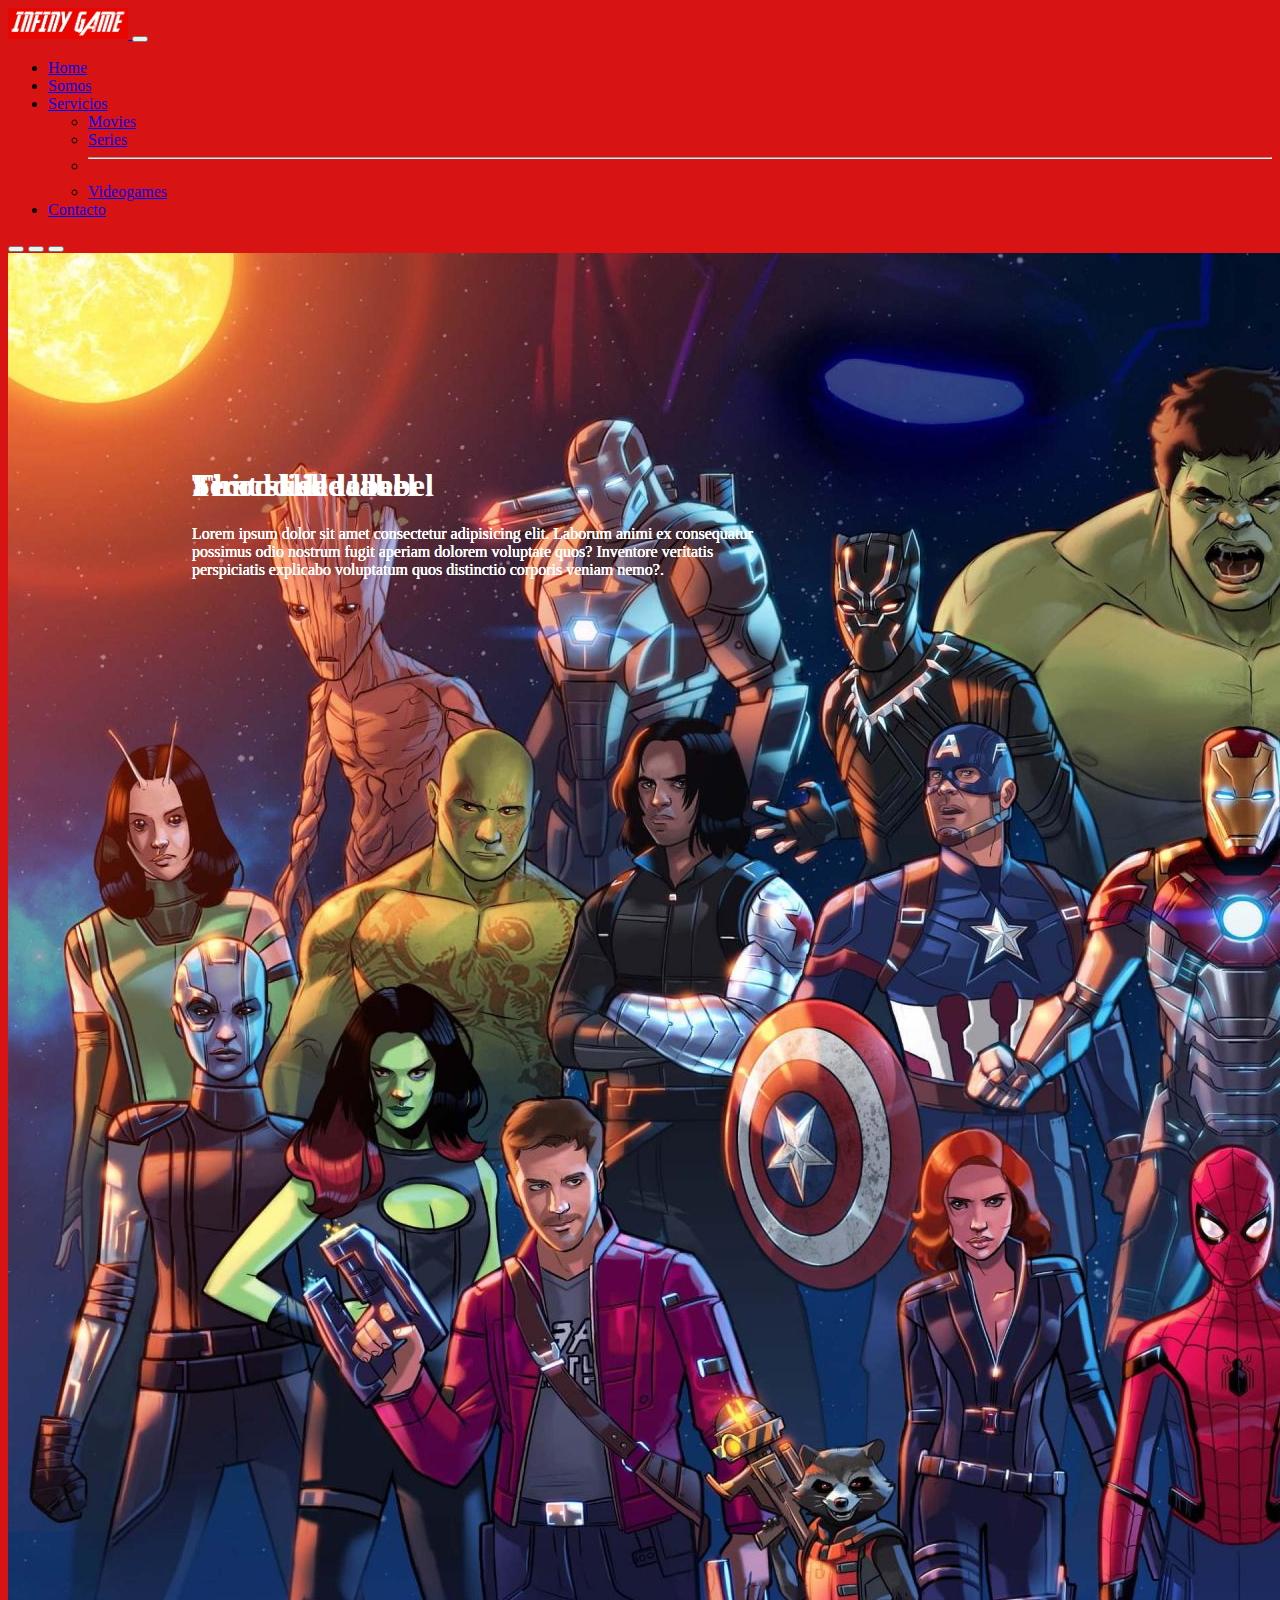
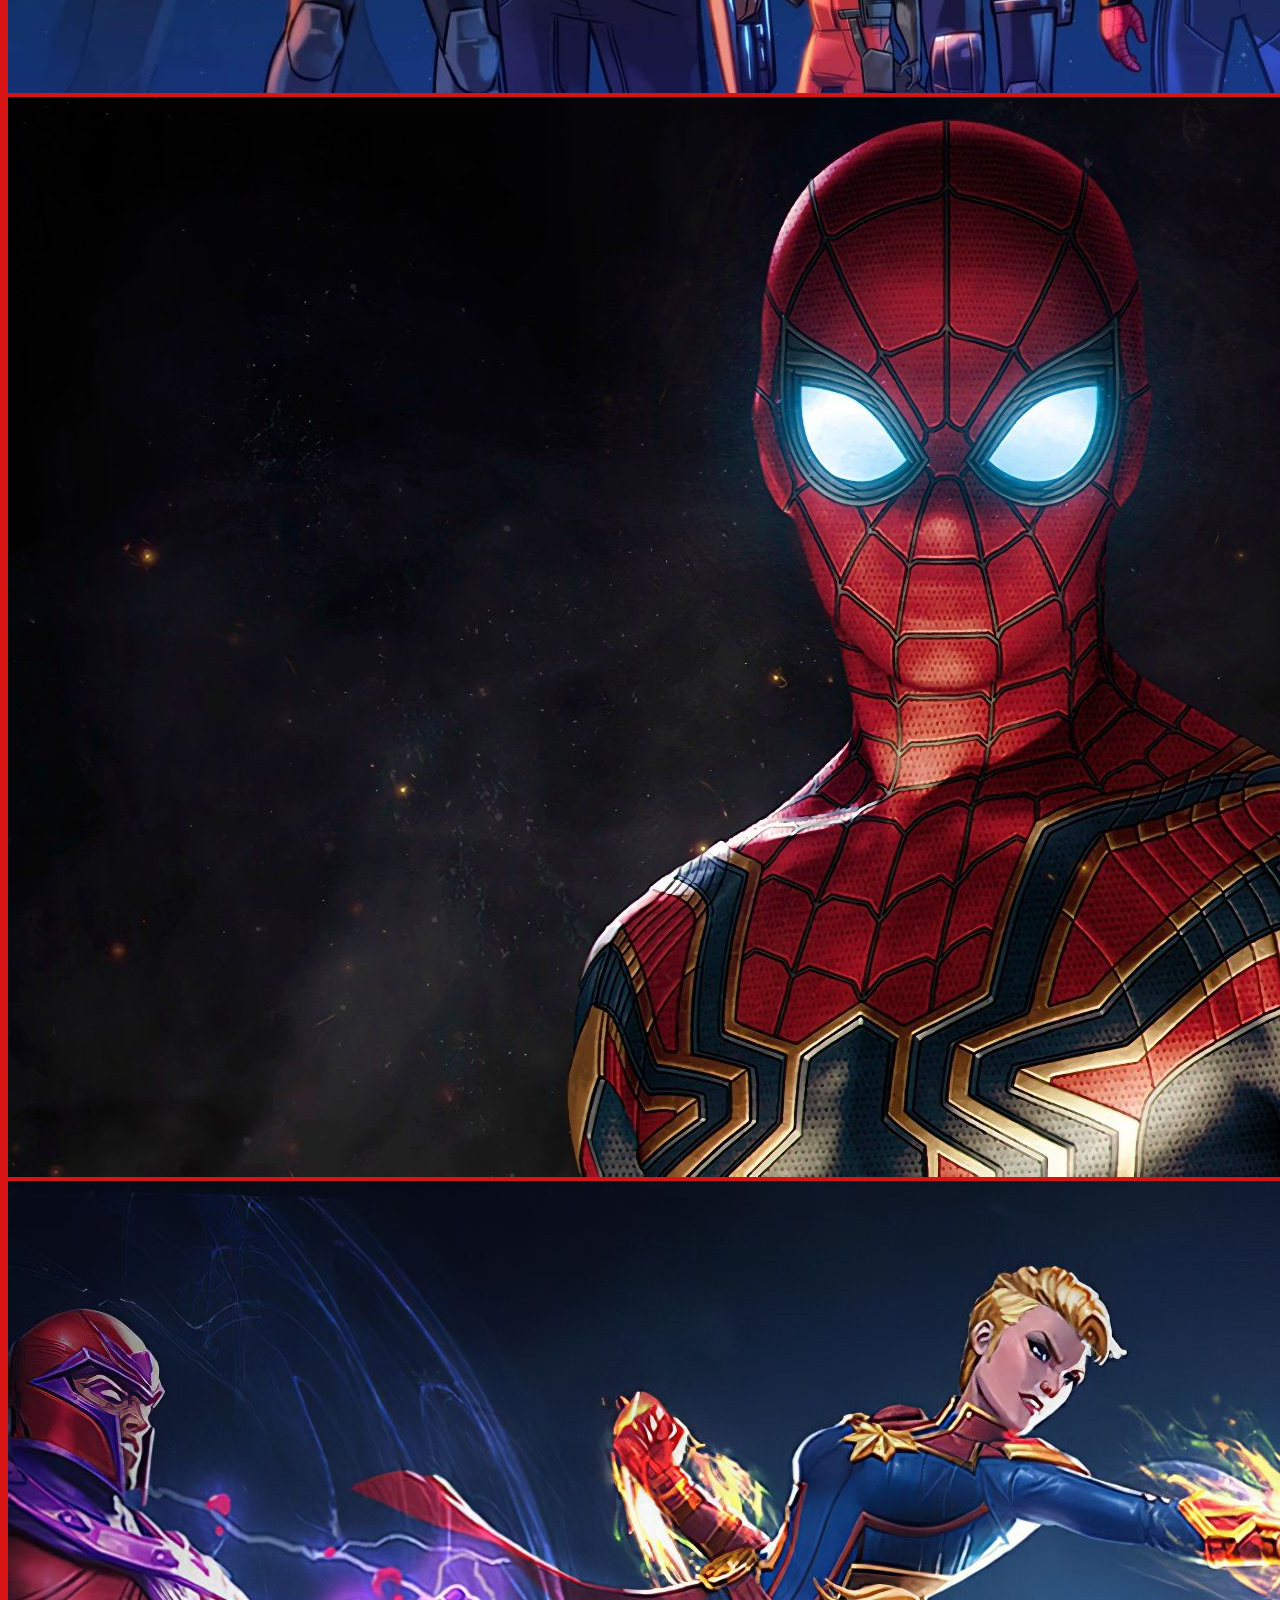
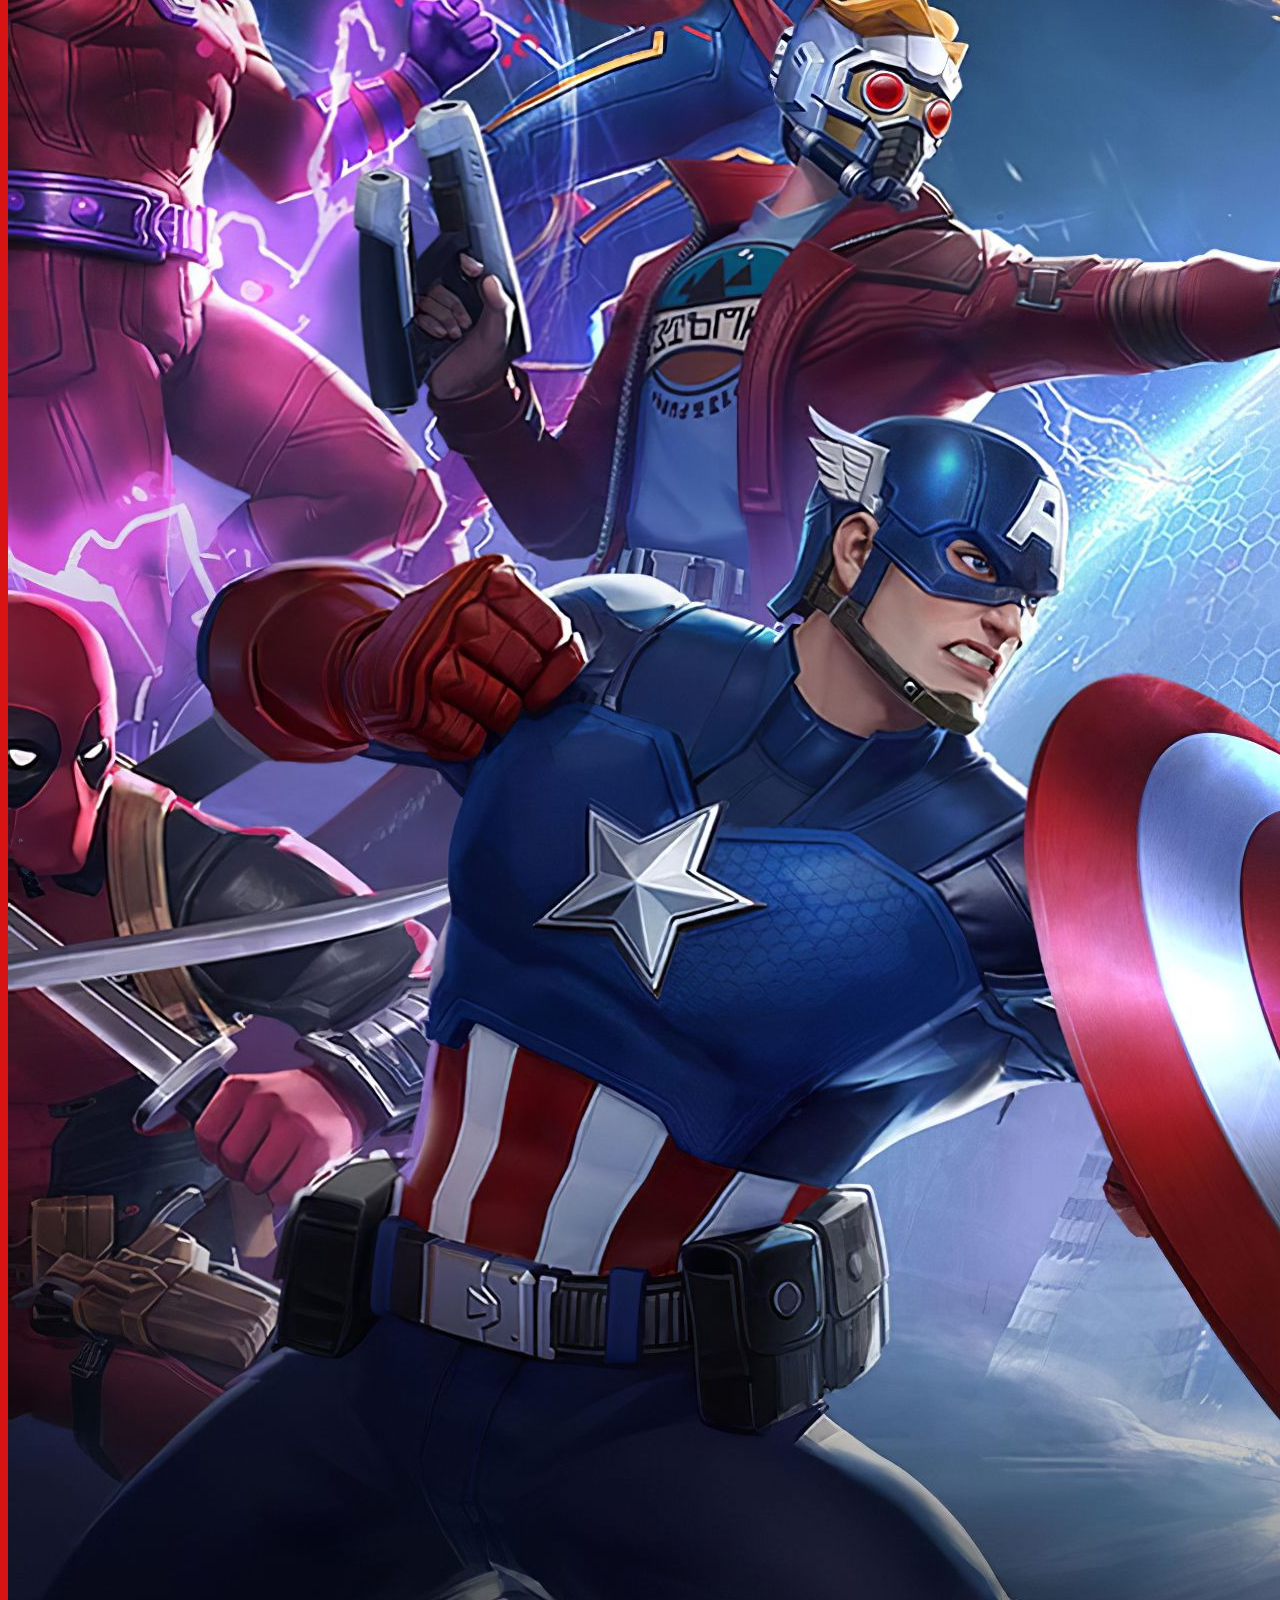
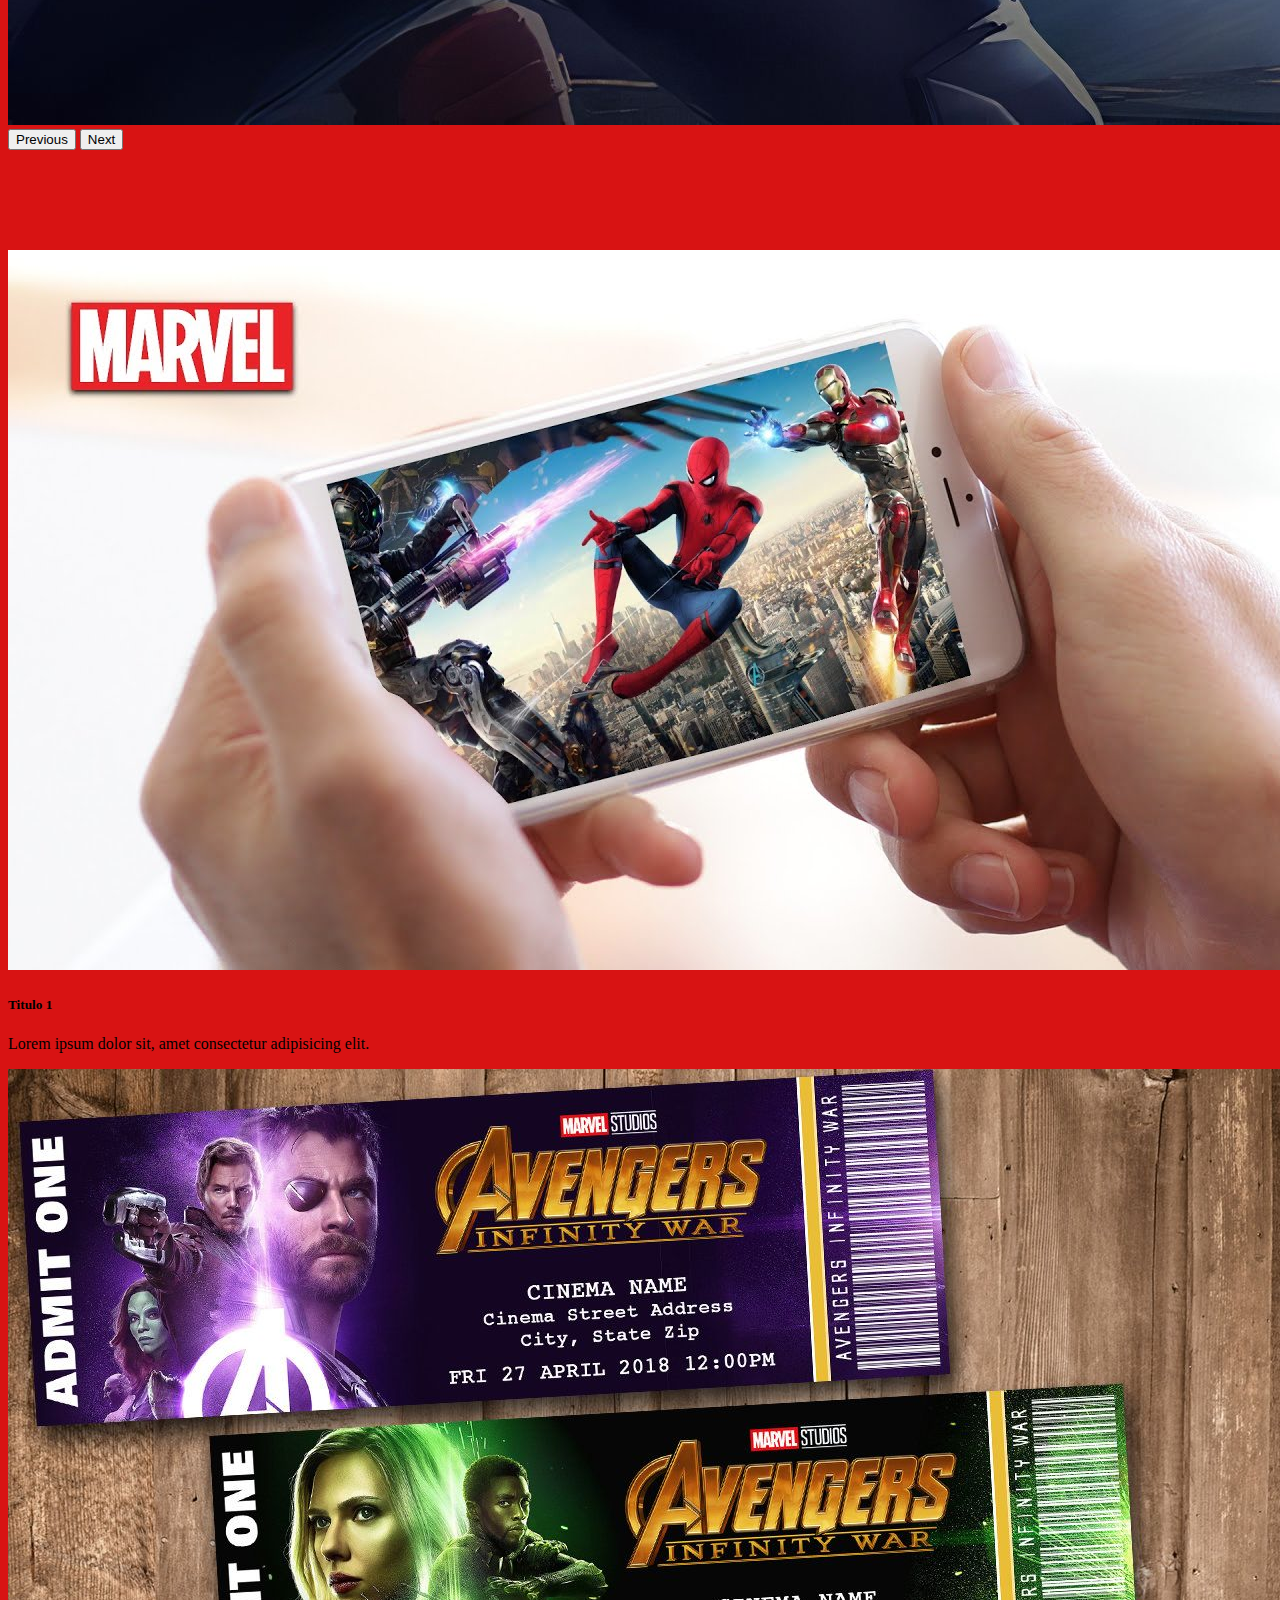
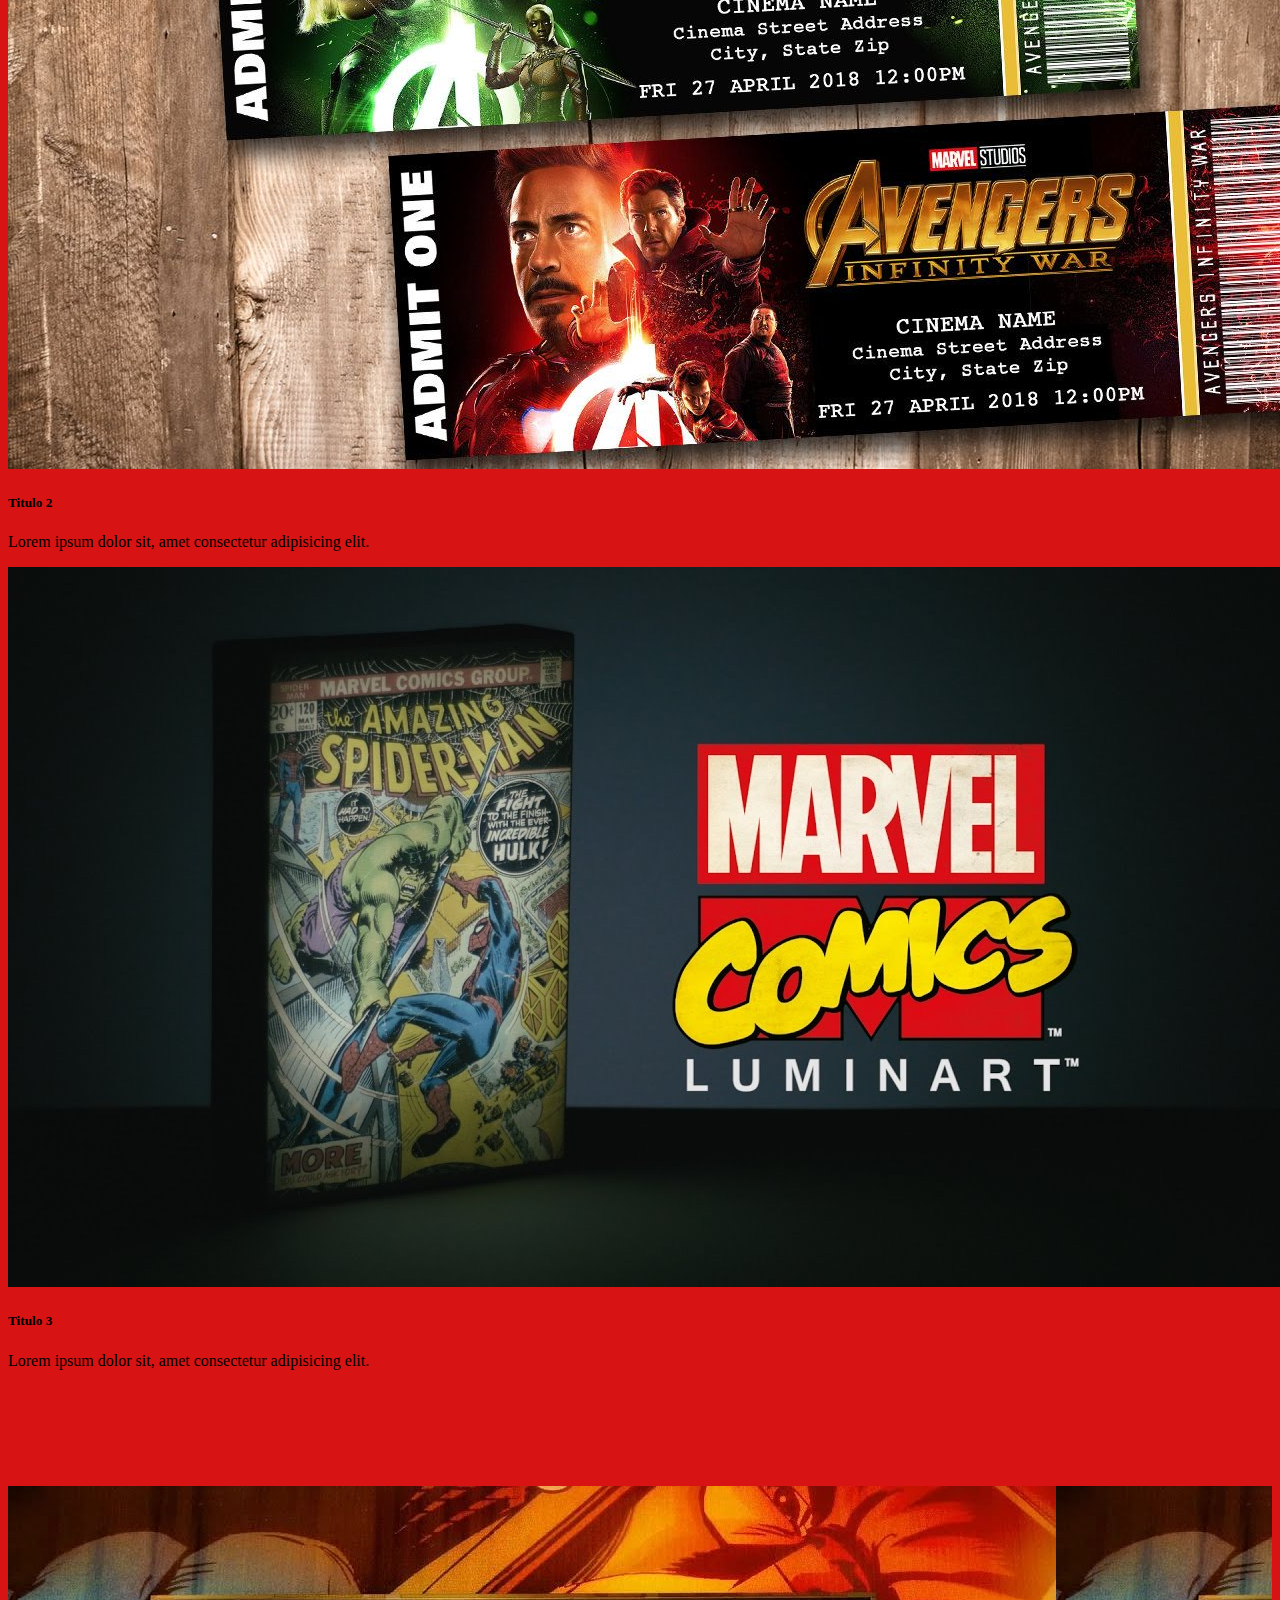
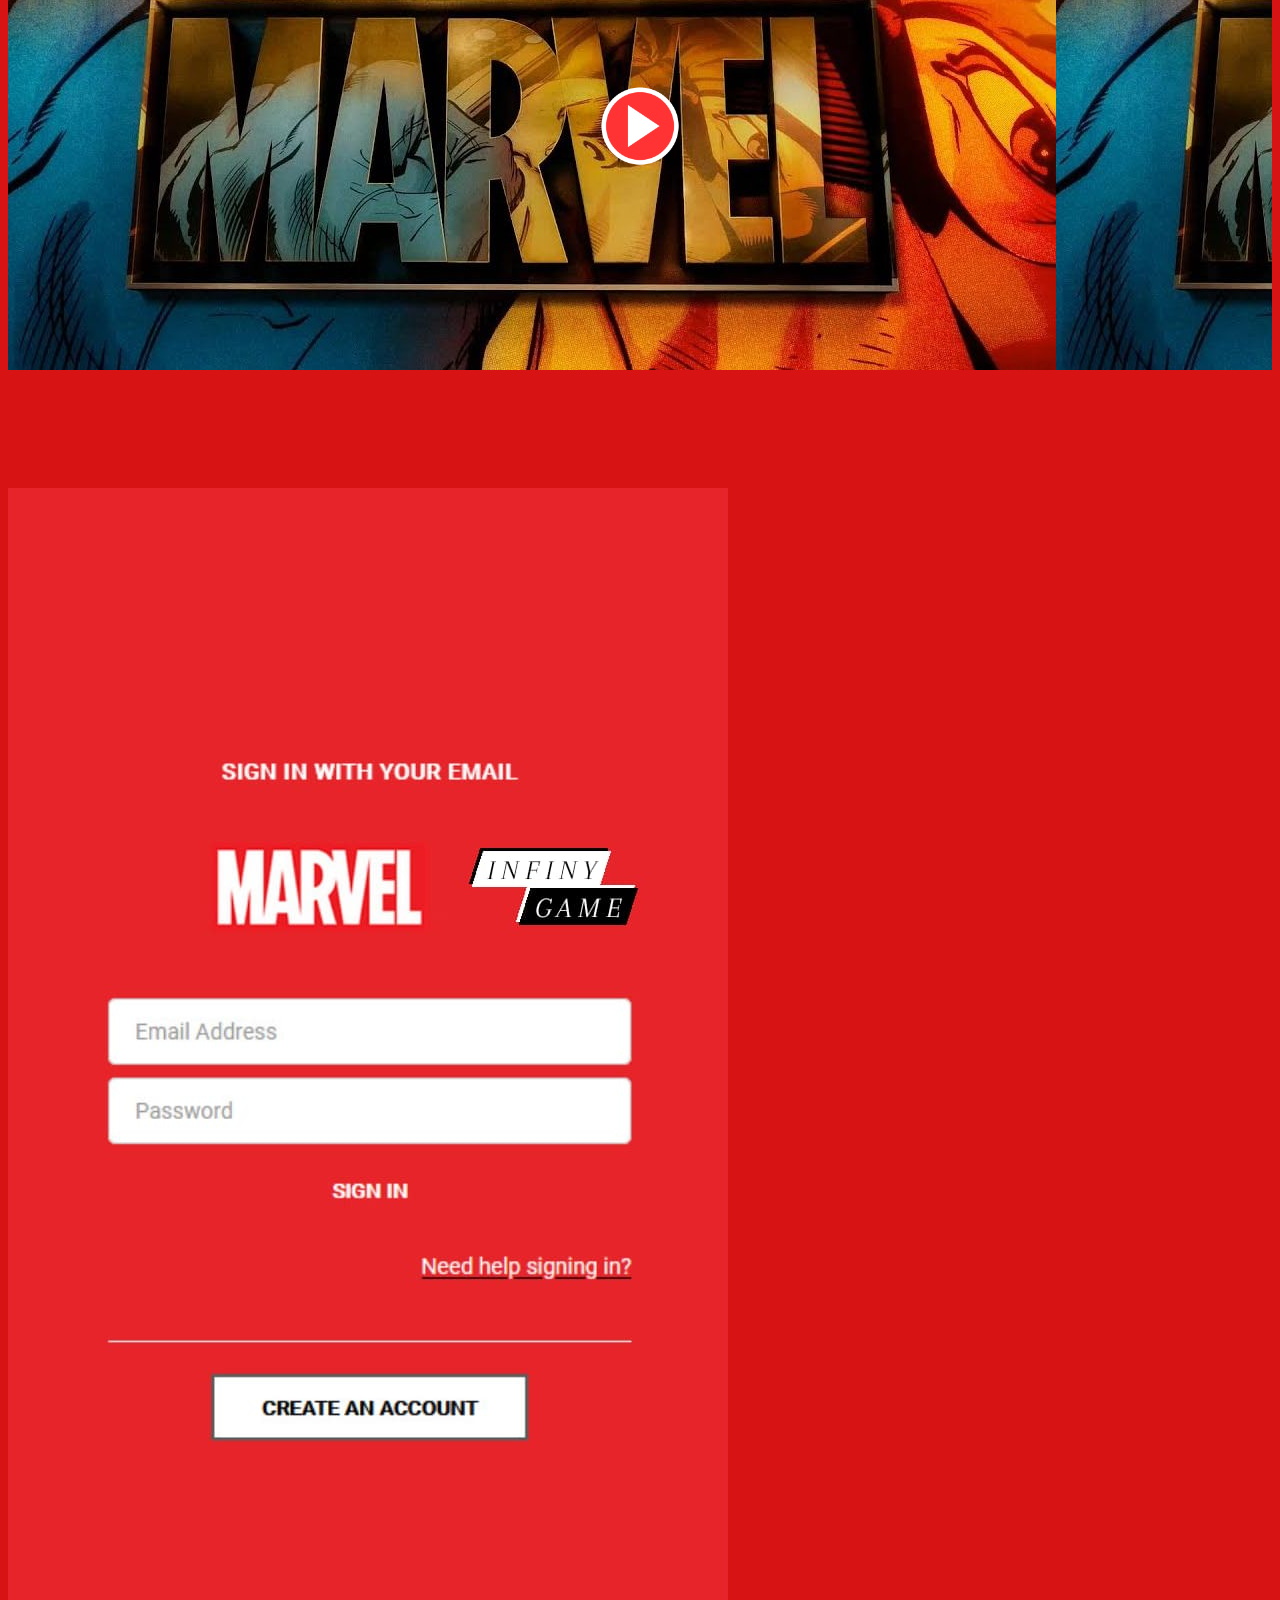
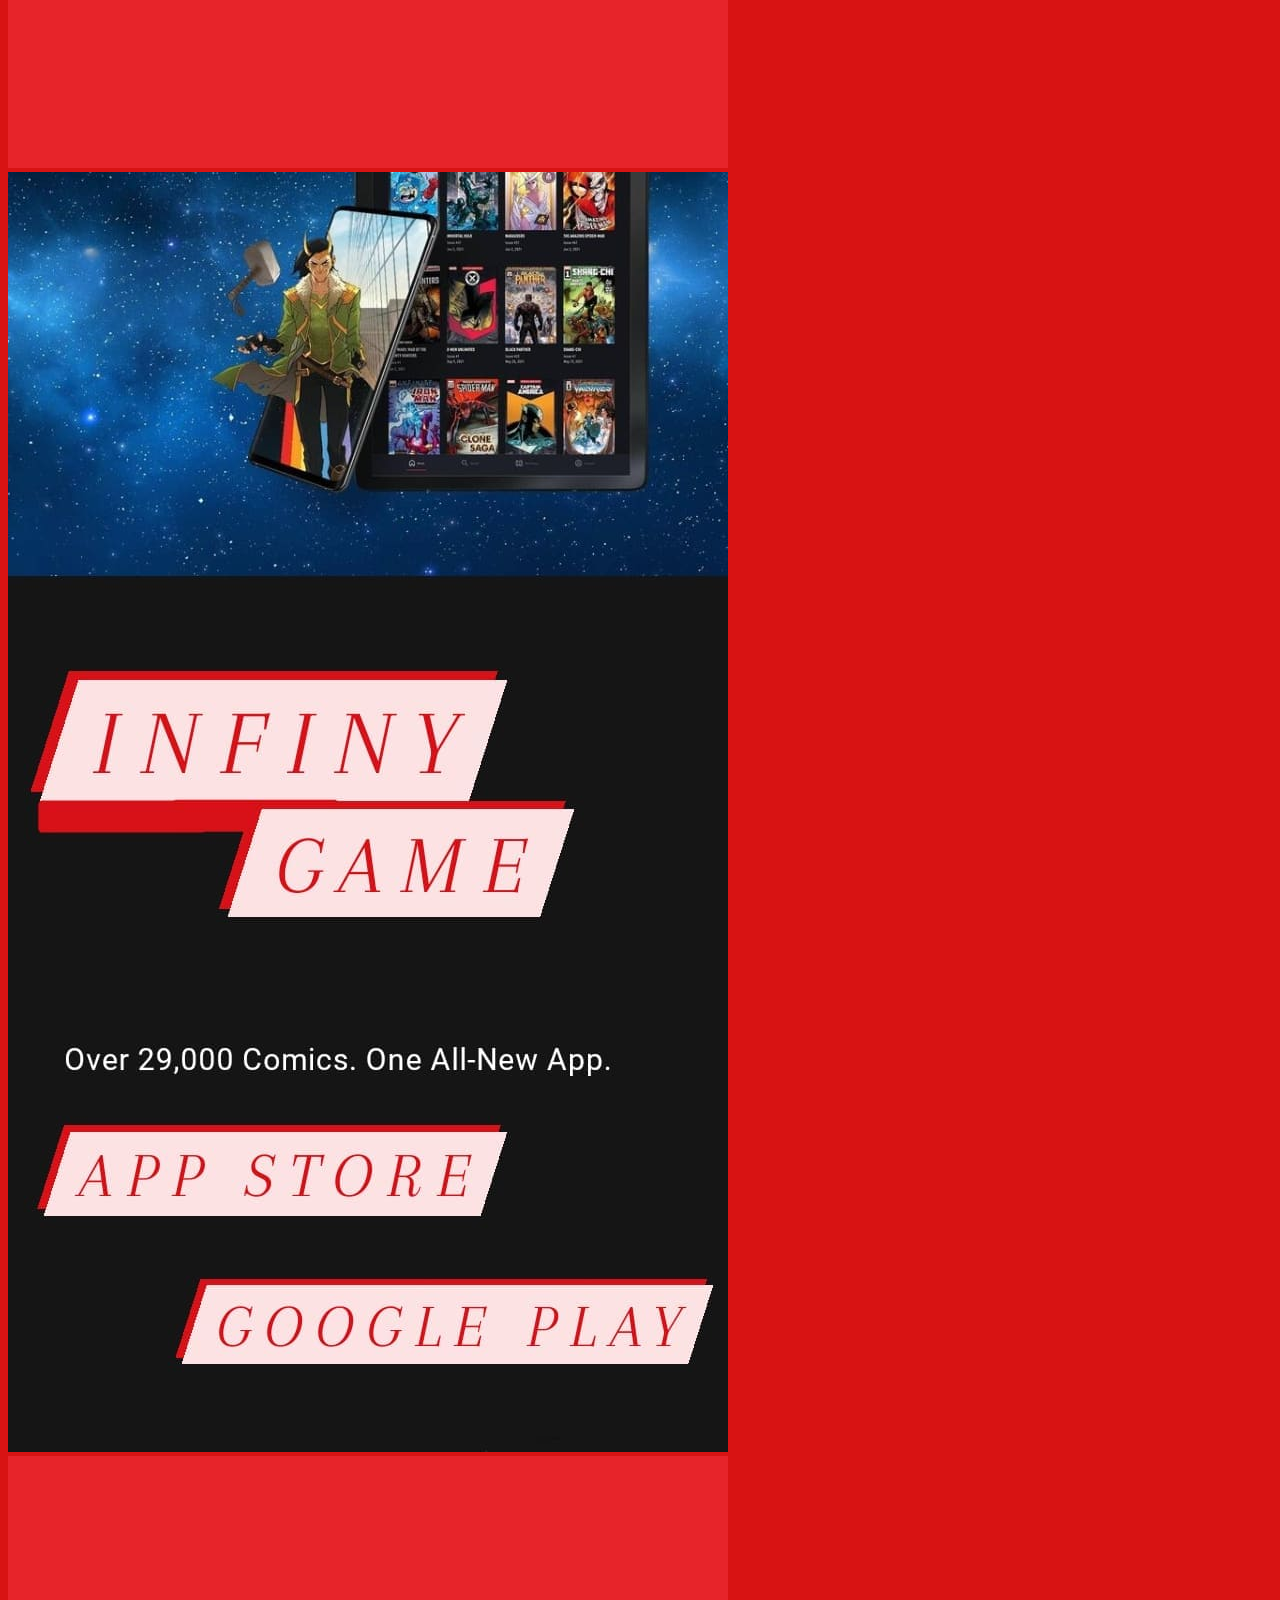
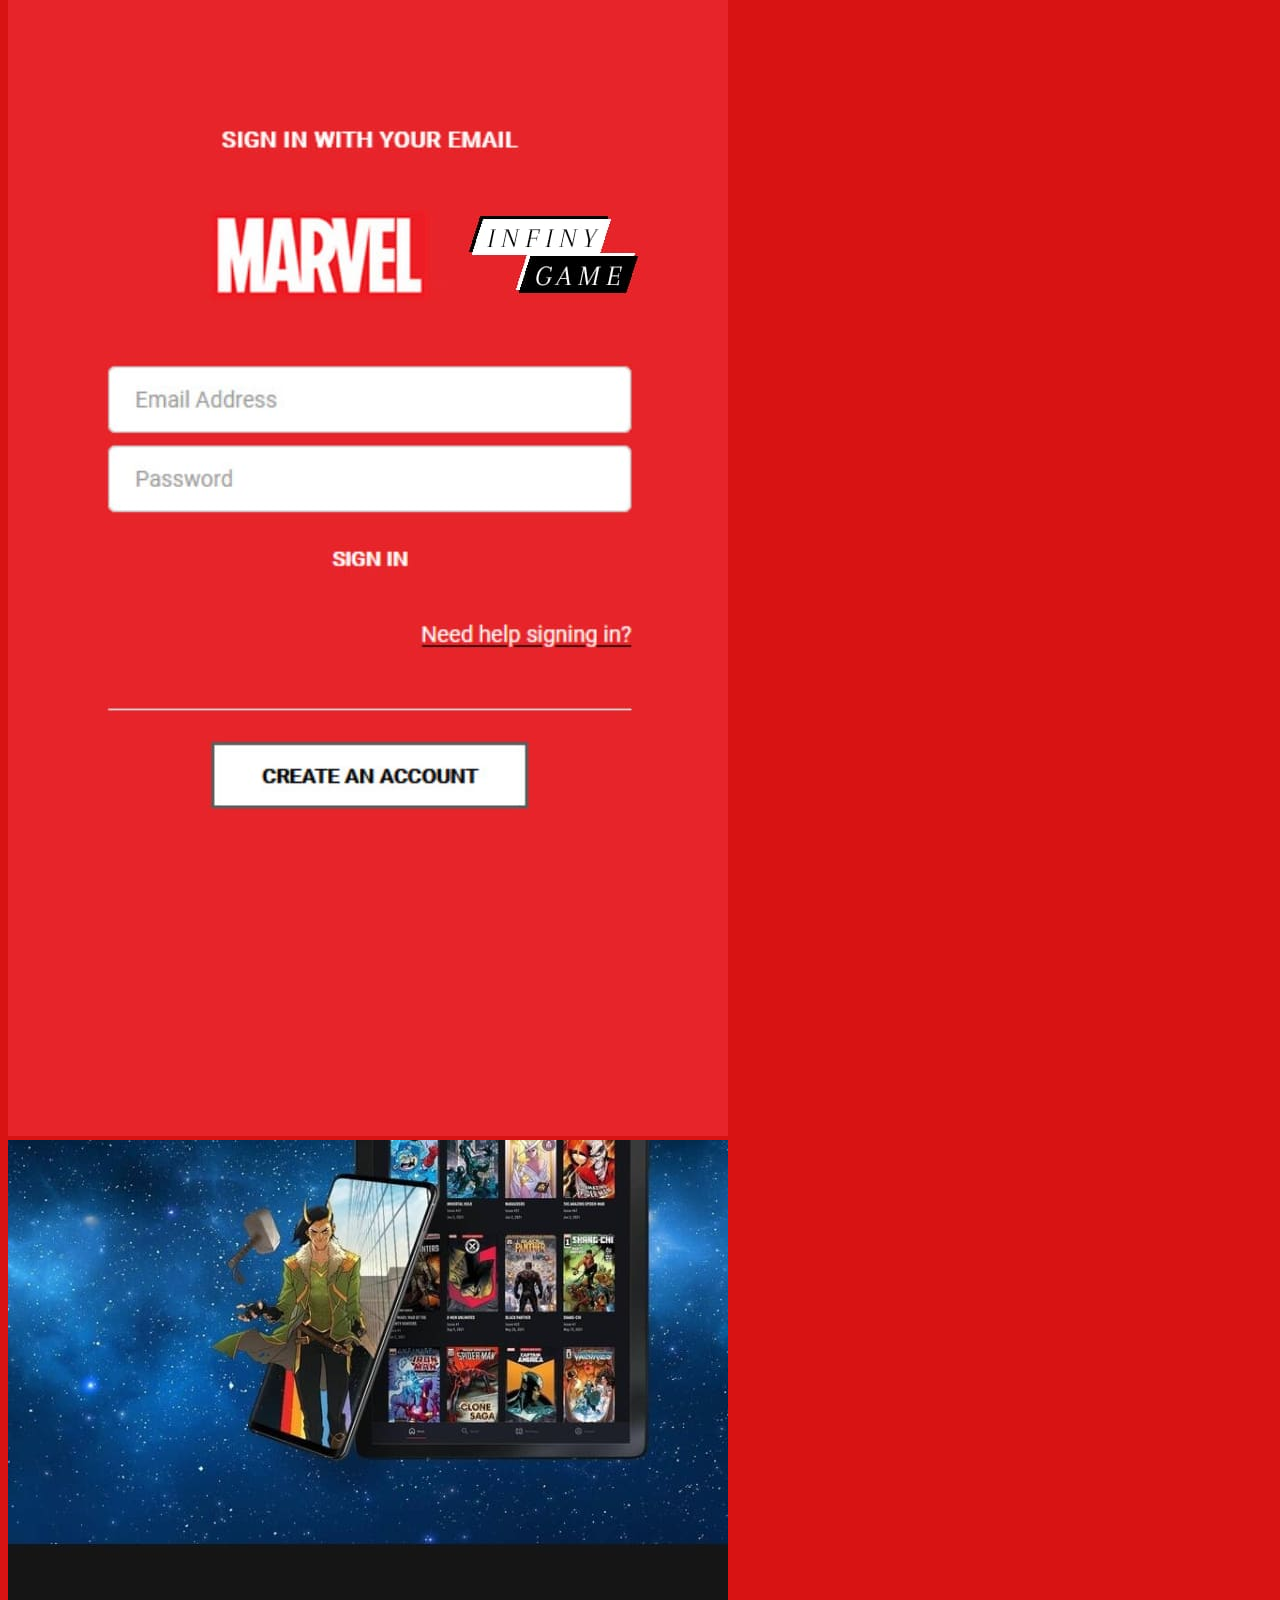
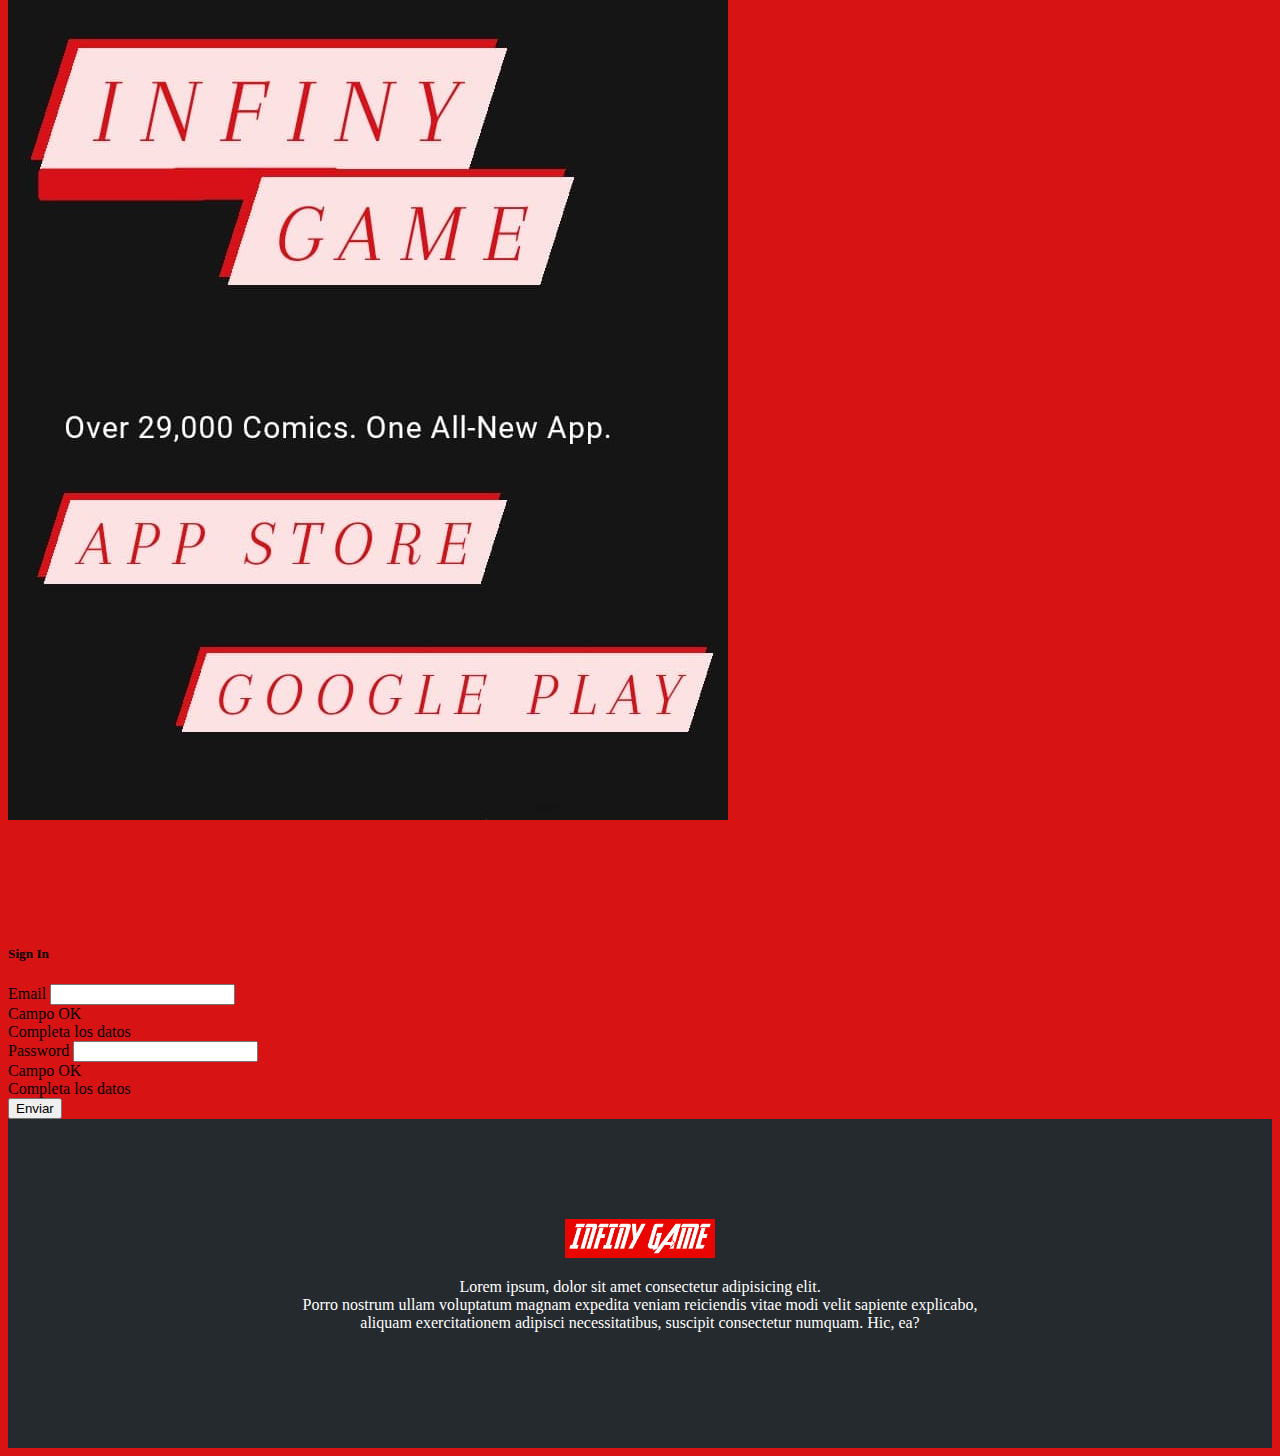
==== index.html @ d95fbcbe "retoques" ====
<!doctype html>
<html lang="en">
  <head>
    <!-- Required meta tags -->
    <meta charset="utf-8">
    <meta name="viewport" content="width=device-width, initial-scale=1">

    <!-- Bootstrap CSS -->
    <link href="https://cdn.jsdelivr.net/npm/bootstrap@5.1.3/dist/css/bootstrap.min.css" rel="stylesheet" integrity="sha384-1BmE4kWBq78iYhFldvKuhfTAU6auU8tT94WrHftjDbrCEXSU1oBoqyl2QvZ6jIW3" crossorigin="anonymous">

    <!-- Estilo CSS-->
    <link rel="stylesheet" href="estilo.css">

    <title>Infiny Game</title>
  </head>
  <body>

    <!--BARRA DE NAVEGACION-->
    
    <nav class="navbar navbar-expand-lg navbar-dark bg-dark fixed-top">
        <div class="container">
          <a class="navbar-brand" href="index.html">
              <img class="logo" src="img/logo1.png" alt="Logo Marvel">
          </a>
          <button class="navbar-toggler" type="button" data-bs-toggle="collapse" data-bs-target="#navbarSupportedContent" aria-controls="navbarSupportedContent" aria-expanded="false" aria-label="Toggle navigation">
            <span class="navbar-toggler-icon"></span>
          </button>
          <div class="collapse navbar-collapse" id="navbarSupportedContent">
            <ul class="navbar-nav ms-auto mb-2 mb-lg-0">
              <li class="nav-item">
                <a class="nav-link active" aria-current="page" href="index.html">Home</a>
              </li>
              <li class="nav-item">
                <a class="nav-link" href="#">Somos</a>
              </li>
              <li class="nav-item dropdown">
                <a class="nav-link dropdown-toggle" href="#" id="navbarDropdown" role="button" data-bs-toggle="dropdown" aria-expanded="false">
                  Servicios
                </a>
                <ul class="dropdown-menu" aria-labelledby="navbarDropdown">
                  <li><a class="dropdown-item" href="#">Movies</a></li>
                  <li><a class="dropdown-item" href="#">Series</a></li>
                  <li><hr class="dropdown-divider"></li>
                  <li><a class="dropdown-item" href="#">Videogames</a></li>
                </ul>
              </li>
              <li class="nav-item">
                <a class="nav-link" href="#">Contacto</a>
              </li>
            </ul>
          </div>
        </div>
      </nav>

    <!--SLIDER-->
    
    <div id="carouselExampleCaptions" class="carousel slide" data-bs-ride="carousel">
      <div class="carousel-indicators">
        <button type="button" data-bs-target="#carouselExampleCaptions" data-bs-slide-to="0" class="active" aria-current="true" aria-label="Slide 1"></button>
        <button type="button" data-bs-target="#carouselExampleCaptions" data-bs-slide-to="1" aria-label="Slide 2"></button>
        <button type="button" data-bs-target="#carouselExampleCaptions" data-bs-slide-to="2" aria-label="Slide 3"></button>
      </div>
      <div class="carousel-inner">
        <div class="carousel-item active">
          <img src="img/slider1.jpg" class="d-block w-100" alt="Slider 1">
          <div class="carousel-caption d-none d-md-block">
            <h1>First slide label</h1>
            <p> Lorem ipsum dolor sit amet consectetur adipisicing elit. Laborum animi ex consequatur
               possimus odio nostrum fugit aperiam dolorem voluptate quos? Inventore veritatis 
              perspiciatis explicabo voluptatum quos distinctio corporis veniam nemo?.</p>
          </div>
        </div>
        <div class="carousel-item">
          <img src="img/slider2.jpg" class="d-block w-100" alt="Slider 2">
          <div class="carousel-caption d-none d-md-block">
            <h1>Second slide label</h1>
            <p>Lorem ipsum dolor sit amet consectetur adipisicing elit. Laborum animi ex consequatur
              possimus odio nostrum fugit aperiam dolorem voluptate quos? Inventore veritatis 
             perspiciatis explicabo voluptatum quos distinctio corporis veniam nemo?.</p>
          </div>
        </div>
        <div class="carousel-item">
          <img src="img/slider3.jpg" class="d-block w-100" alt="Slider 3">
          <div class="carousel-caption d-none d-md-block">
            <h1>Third slide label</h1>
            <p>Lorem ipsum dolor sit amet consectetur adipisicing elit. Laborum animi ex consequatur
              possimus odio nostrum fugit aperiam dolorem voluptate quos? Inventore veritatis 
             perspiciatis explicabo voluptatum quos distinctio corporis veniam nemo?.</p>
          </div>
        </div>
      </div>
      <button class="carousel-control-prev" type="button" data-bs-target="#carouselExampleCaptions" data-bs-slide="prev">
        <span class="carousel-control-prev-icon" aria-hidden="true"></span>
        <span class="visually-hidden">Previous</span>
      </button>
      <button class="carousel-control-next" type="button" data-bs-target="#carouselExampleCaptions" data-bs-slide="next">
        <span class="carousel-control-next-icon" aria-hidden="true"></span>
        <span class="visually-hidden">Next</span>
      </button>
    </div>

    <!--BANNER IMAGEN-->

      <main>
          <section class="espacio">
              <div class="container">
                  <div class="row">

                      <div class="col-12 col-sm-4 text-center">
                          <img class="img-fluid w-100" src="img/imagen1.jpg" alt="banner 01">
                          <h5>Titulo 1</h5>
                          <p>Lorem ipsum dolor sit, amet consectetur adipisicing elit.</p>
                      </div>

                      <div class="col-12 col-sm-4 text-center">
                        <img class="img-fluid w-100" src="img/imagen2.jpg" alt="banner 02">
                        <h5>Titulo 2</h5>
                        <p>Lorem ipsum dolor sit, amet consectetur adipisicing elit.</p>
                    </div>

                    <div class="col-12 col-sm-4 text-center">
                        <img class="img-fluid w-100" src="img/imagen3.jpg" alt="banner 03">
                        <h5>Titulo 3</h5>
                        <p>Lorem ipsum dolor sit, amet consectetur adipisicing elit.</p>
                    </div>
                  </div>
              </div>
          </section>
    

    <!--BANNER VIDEO-->

          <section class="banner-video">
              <a href="https://www.youtube.com/watch?v=tXRJ7ozUJb0&ab_channel=moviemaniacsDE">
                  <img src="img/play.png" alt="Play">
              </a>
          </section>
          <br>


    <!---BANNER IMAGEN 2-->
        <section class="espacio">
            <div class="container">
                <div class="row">
                    <div class="col-12 col-sm-3">
                        <img class="img-fluid shadow-lg" src="img/pantalla01.jpg" alt="Pantalla 01">
                    </div>
        
                    <div class="col-12 col-sm-3">
                        <img class="img-fluid shadow-lg" src="img/pantalla02.jpg" alt="Pantalla 02">
                    </div>
        
                    <div class="col-12 col-sm-3">
                        <img class="img-fluid" src="img/pantalla01.jpg" alt="Pantalla 03">
                    </div>
        
                    <div class="col-12 col-sm-3">
                        <img class="img-fluid" src="img/pantalla02.jpg" alt="Pantalla 04">
                    </div>
                </div>
            </div>
        </section>


    <!--FORMULARIO-->
        <section>
          <div class="container">
            <div class="row">
              <div class="col">
                <div class="shadow-lg p-2 mb-5 mt-4 bg-body rounded">
                  <form class="row g-2 needs-validation" novalidate>
                    <div class="col-md-12"> <h5>Sign In</h5>
                      <label for="email" class="form-label">Email</label>
                      <input id="email" name="email" type="email" class="form-control" required>
                      <div class="valid-feedback">Campo OK</div>
                      <div class="invalid-feedback">Completa los datos</div>
                    </div>
                    <div class="col-md-12">
                      <label for="password" class="form-label">Password</label>
                      <input id="password" name="password" type="password" class="form-control" required>
                      <div class="valid-feedback">Campo OK</div>
                      <div class="invalid-feedback">Completa los datos</div>
                    </div>
                    <button type="submit" class="btn btn-danger fw-bold">Enviar</button>
                  </form>
                </div>
              </div>
            </div>
          </div>
          <script>
            // Example starter JavaScript for disabling form submissions if there are invalid fields
            (function () {
              'use strict'
      
              // Fetch all the forms we want to apply custom Bootstrap validation styles to
              var forms = document.querySelectorAll('.needs-validation')
      
              // Loop over them and prevent submission
              Array.prototype.slice.call(forms)
                .forEach(function (form) {
                  form.addEventListener('submit', function (event) {
                    if (!form.checkValidity()) {
                      event.preventDefault()
                      event.stopPropagation()
                    } else {
                      alert('Datos validados')
                    }
      
                    form.classList.add('was-validated')
                  }, false)
                })
            })()
          </script>
        </section>
      </main>

    <!---FOOTER-->
      <footer>


        <img src="img/logo1.png" alt="Logo Marvel">
        <br>

        <p>Lorem ipsum, dolor sit amet consectetur adipisicing elit. <br>
          Porro nostrum ullam voluptatum magnam expedita veniam reiciendis vitae modi velit sapiente explicabo, <br>
           aliquam exercitationem adipisci necessitatibus, suscipit consectetur numquam. Hic, ea?
        </p>

      </footer>








    <!-- Optional JavaScript; choose one of the two! -->

    <!-- Option 1: Bootstrap Bundle with Popper -->
    <script src="https://cdn.jsdelivr.net/npm/bootstrap@5.1.3/dist/js/bootstrap.bundle.min.js" integrity="sha384-ka7Sk0Gln4gmtz2MlQnikT1wXgYsOg+OMhuP+IlRH9sENBO0LRn5q+8nbTov4+1p" crossorigin="anonymous"></script>
    
    <!-- Option 2: Separate Popper and Bootstrap JS -->
    <!--
    <script src="https://cdn.jsdelivr.net/npm/@popperjs/core@2.10.2/dist/umd/popper.min.js" integrity="sha384-7+zCNj/IqJ95wo16oMtfsKbZ9ccEh31eOz1HGyDuCQ6wgnyJNSYdrPa03rtR1zdB" crossorigin="anonymous"></script>
    <script src="https://cdn.jsdelivr.net/npm/bootstrap@5.1.3/dist/js/bootstrap.min.js" integrity="sha384-QJHtvGhmr9XOIpI6YVutG+2QOK9T+ZnN4kzFN1RtK3zEFEIsxhlmWl5/YESvpZ13" crossorigin="anonymous"></script>
    -->
  </body>
</html>
---- estilo.css ----
body {
    background-color: rgb(216, 19, 19);
}

h1, h2, h3, h4, h5, h6 {
    font-weight: bold;
}
.logo {
    width: 120px;
}
.espacio {
    padding: 100px 0;
}

.carousel-caption {
    position: absolute;
    right: 40%;
    bottom: 20px;
    left: 15%;
    z-index: 10;
    padding-top: 20px;
    padding-bottom: 285px;
    color: #fff;
    text-align: left;
}
.banner-video {
    background-image: url("img/video.jpg");
    padding: 200px 0;
    position: relative;
    text-align: center;
}

.banner-video img {
    width: 80px;
    height: 80px;
    position: relative;
}

footer {
    background-color: #252a2e;
    padding: 100px 0;
    text-align: center;
}

footer img {
    width: 150px;
}

footer p {
    color: white;
}
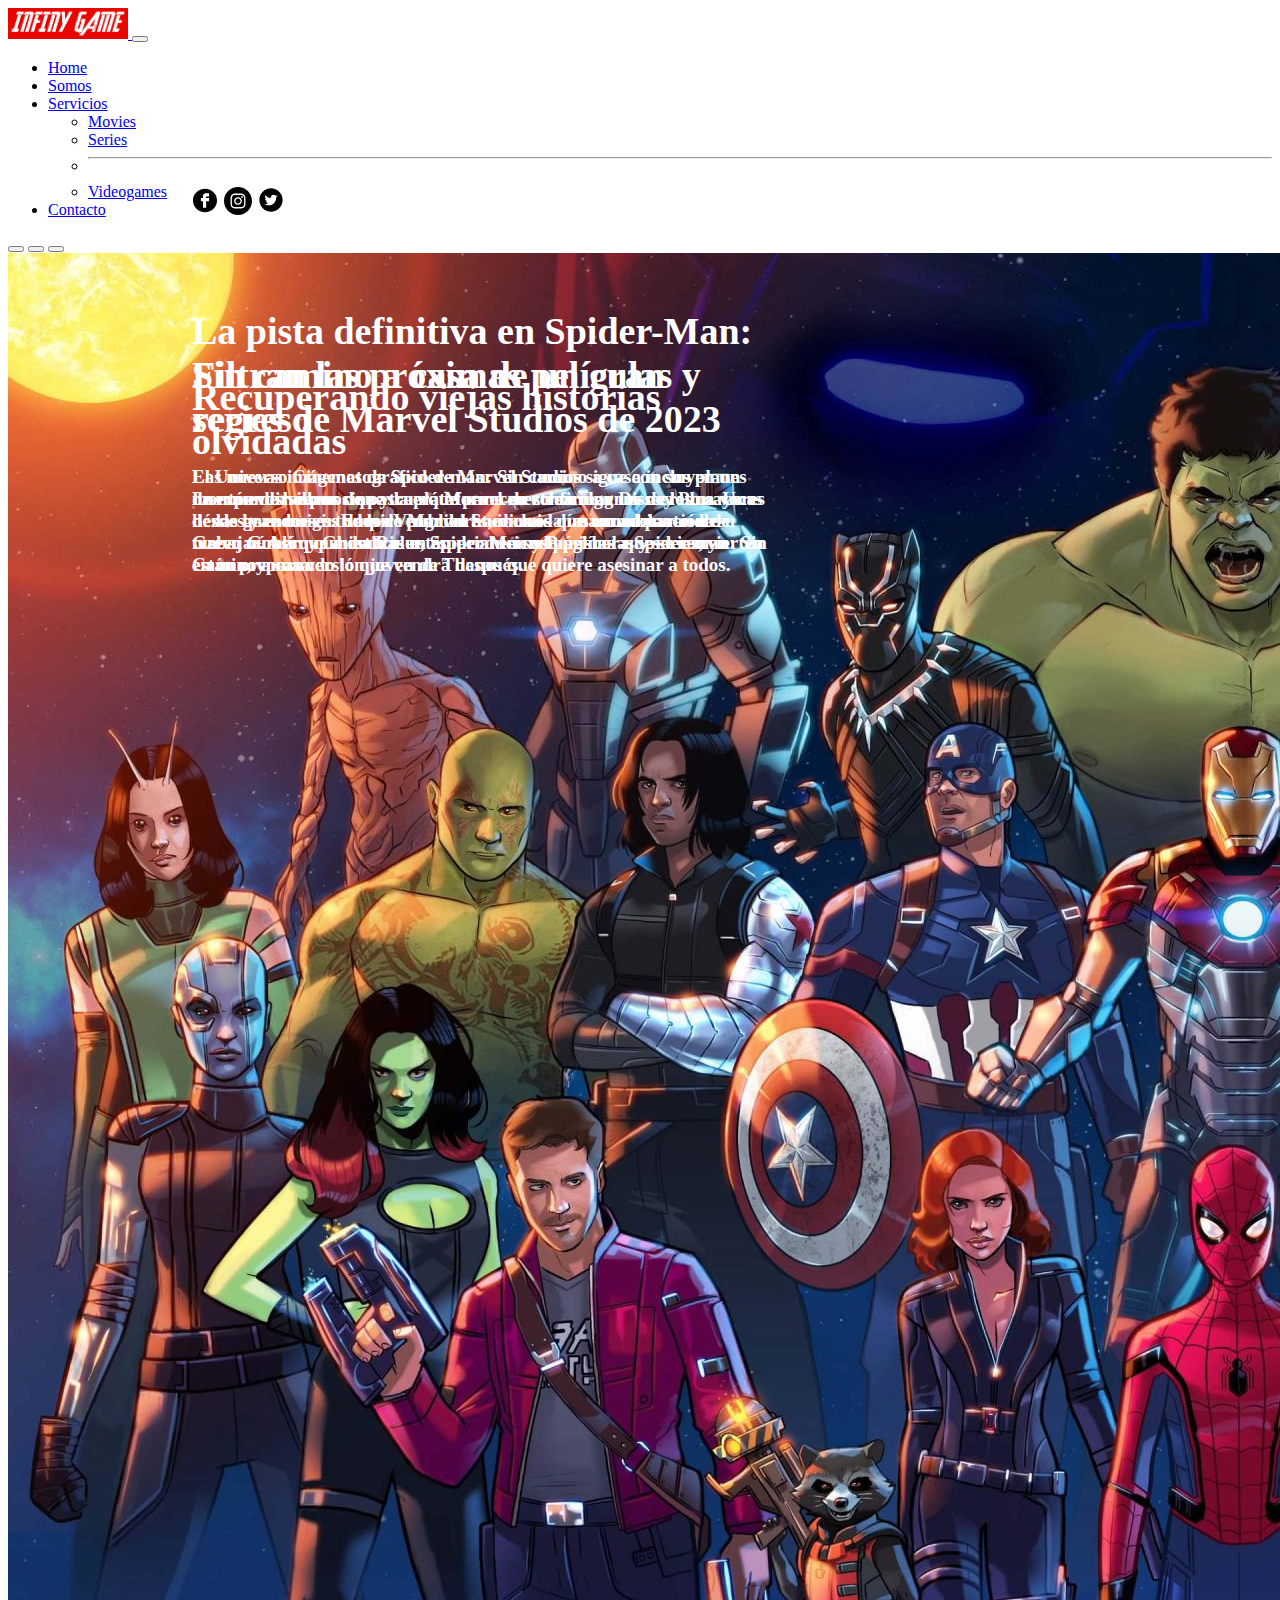
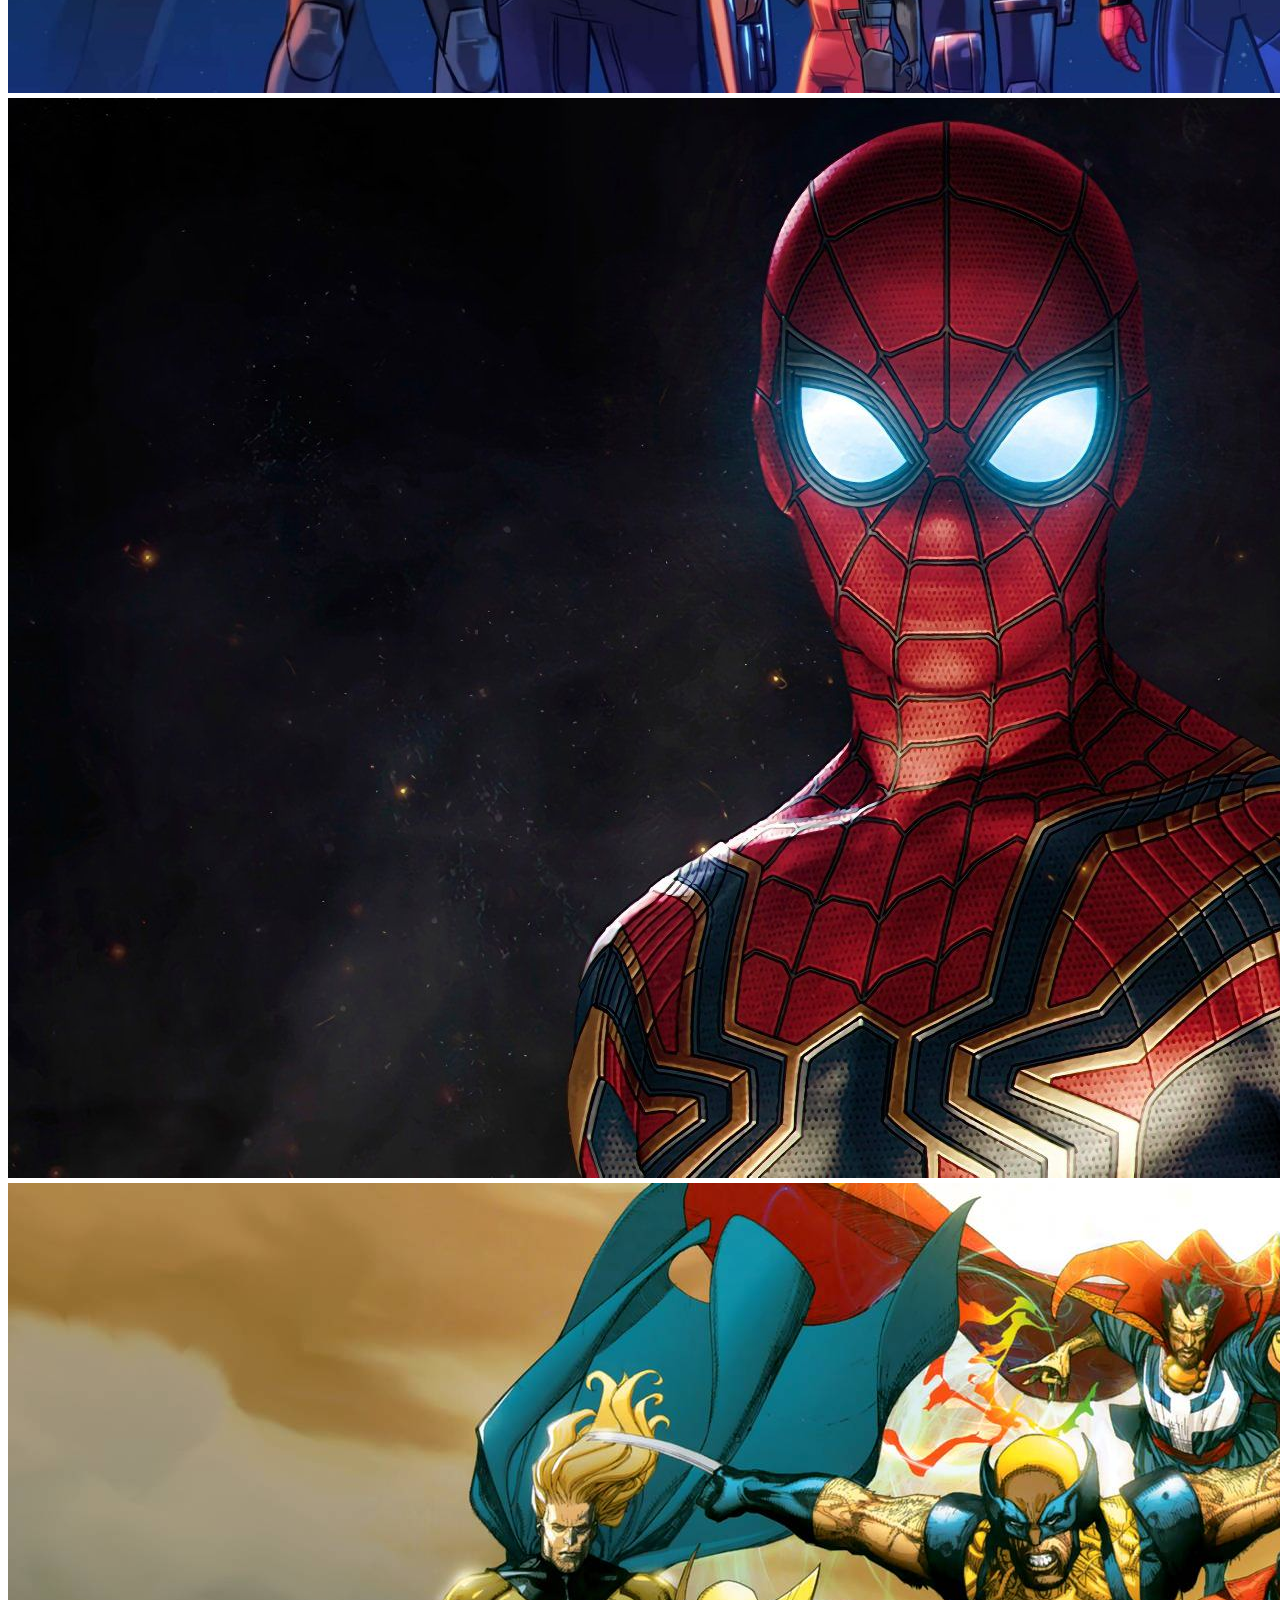
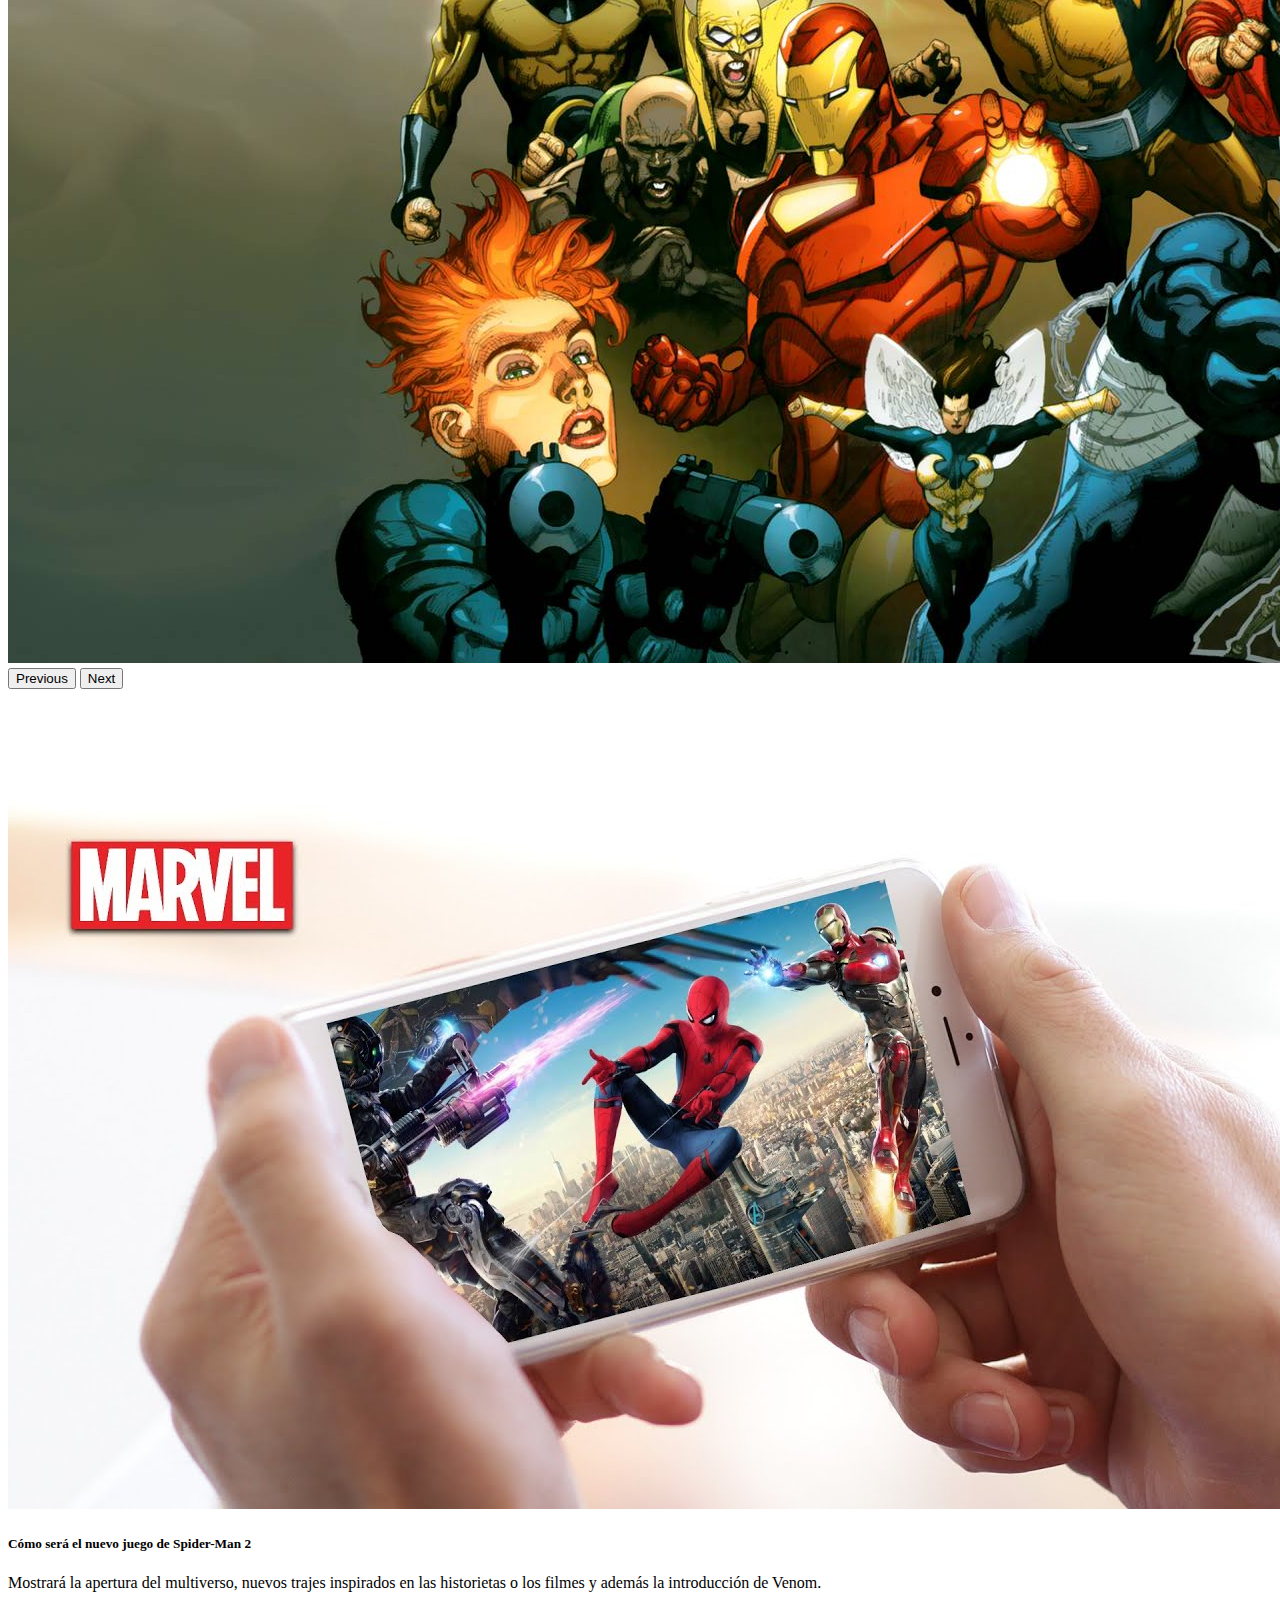
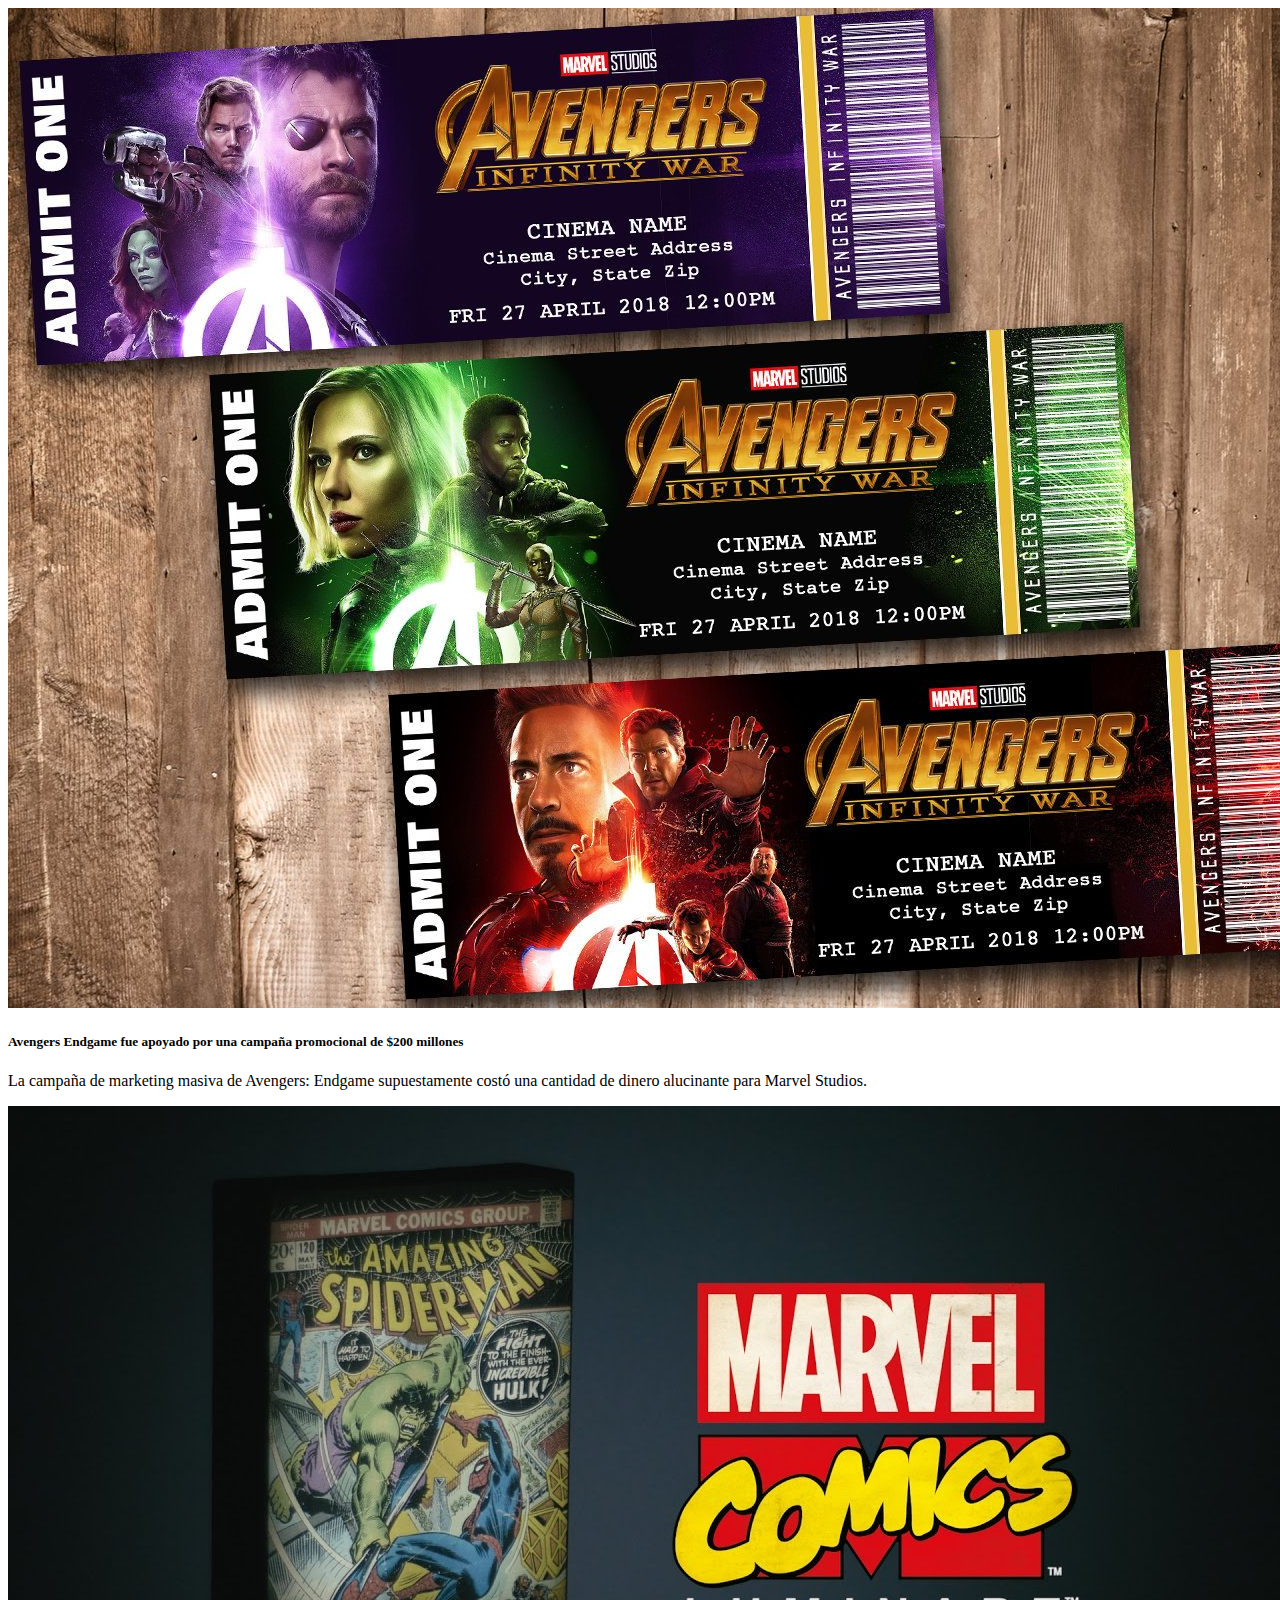
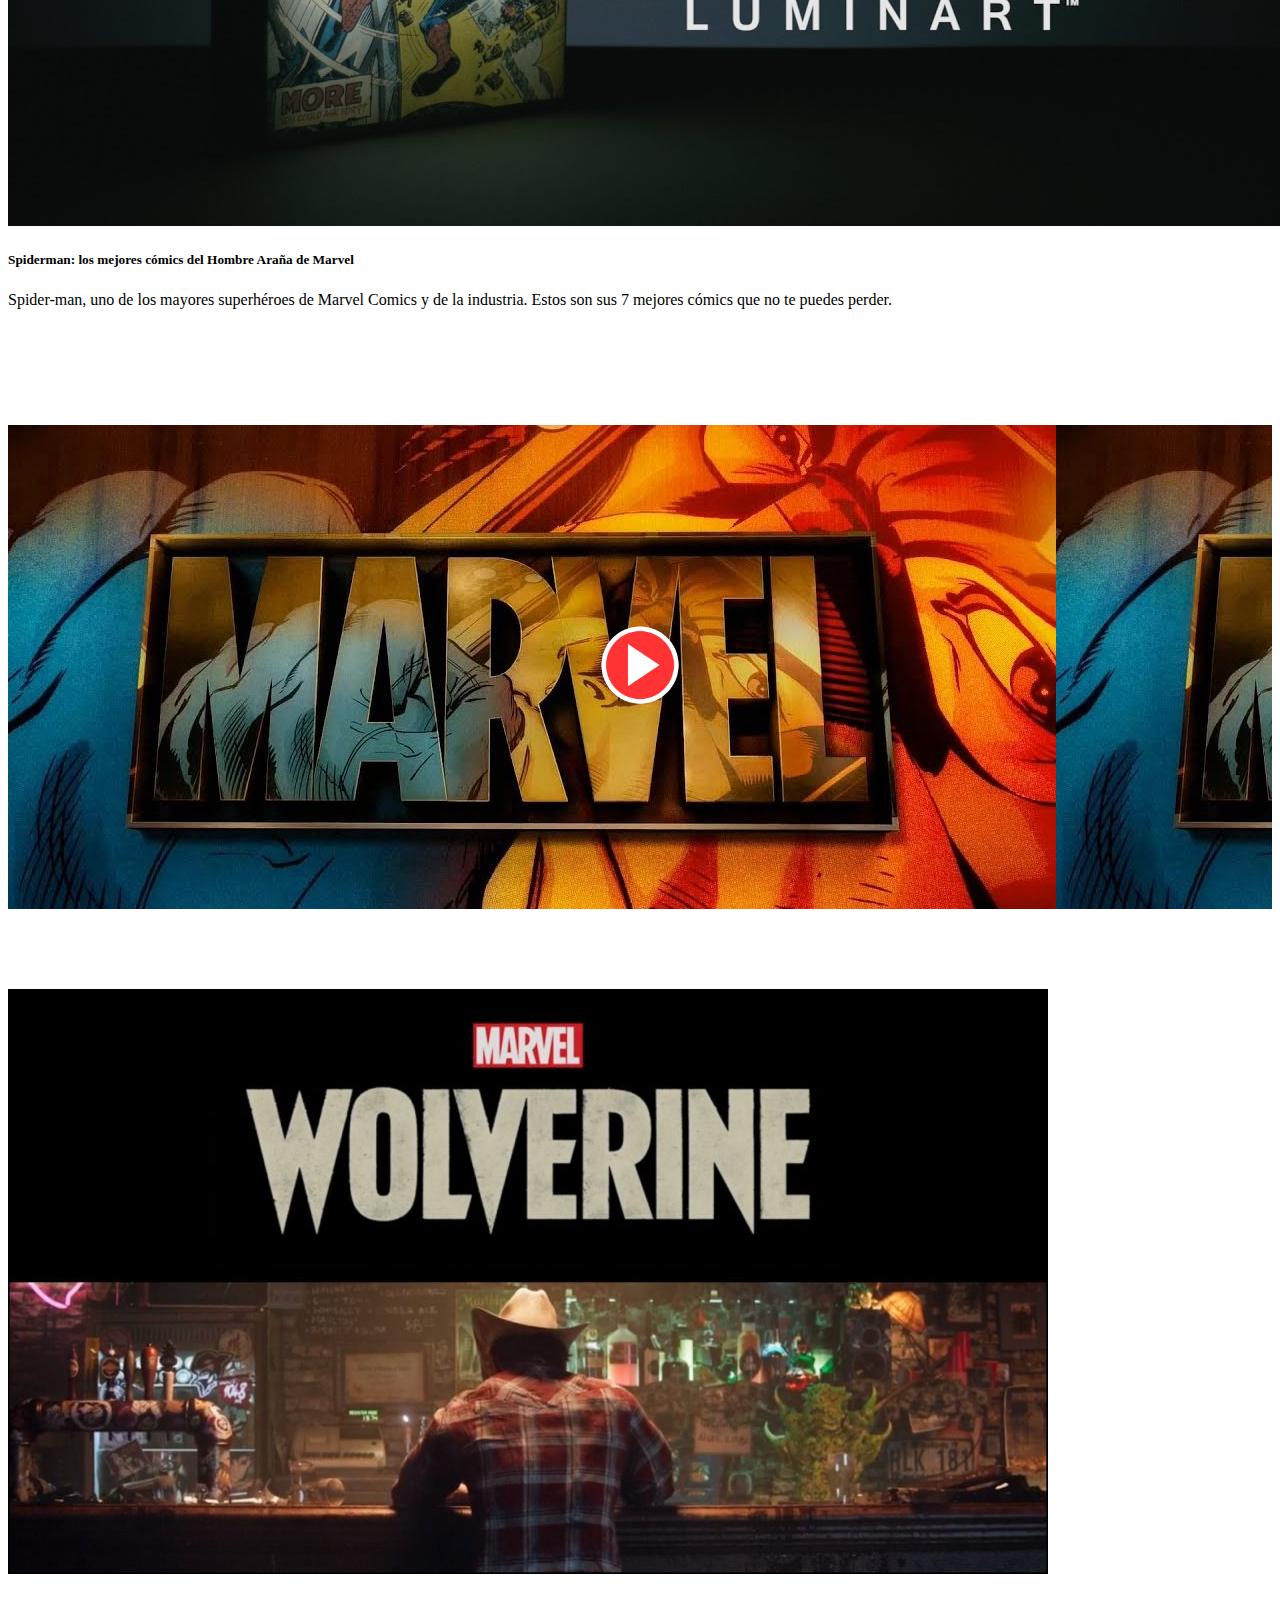
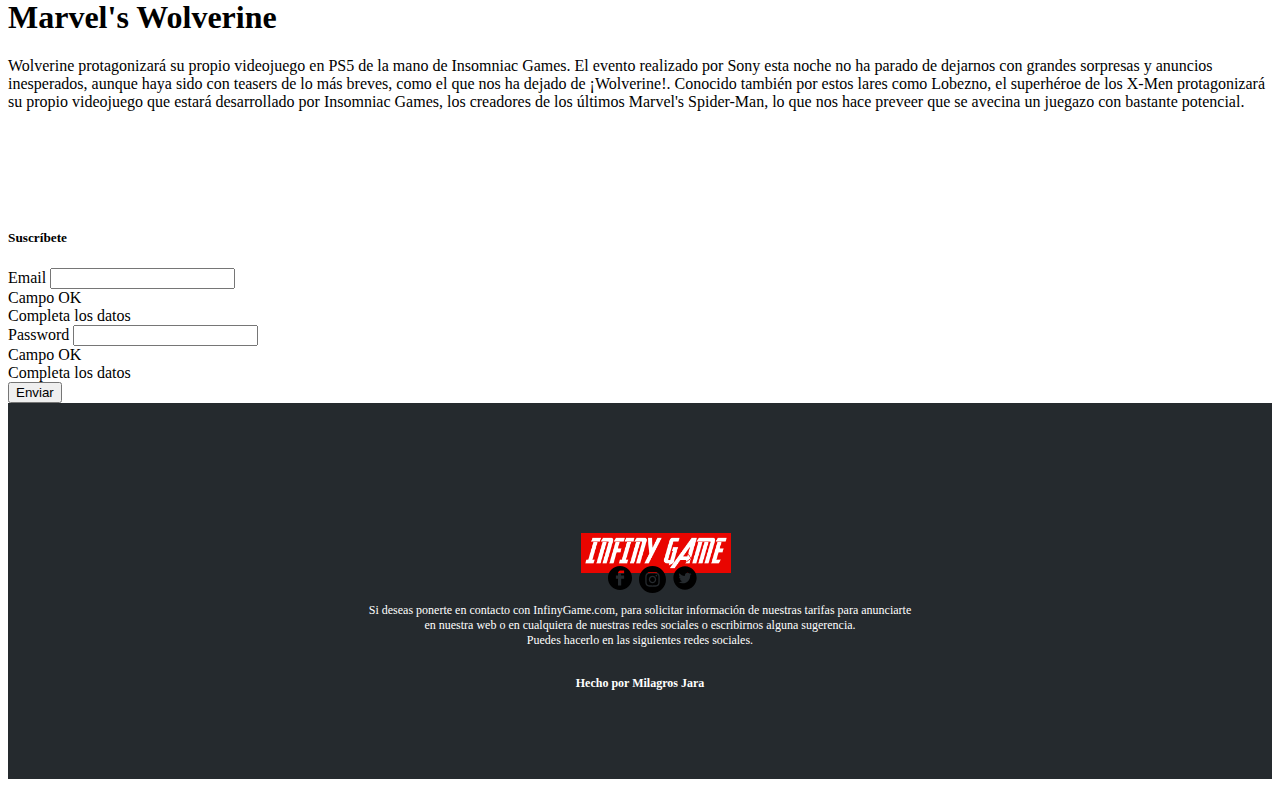
==== commit 1c8e6ad0: "terminado" ====
--- a/index.html
+++ b/index.html
@@ -10,6 +10,7 @@
 
     <!-- Estilo CSS-->
     <link rel="stylesheet" href="estilo.css">
+    
 
     <title>Infiny Game</title>
   </head>
@@ -31,7 +32,7 @@
                 <a class="nav-link active" aria-current="page" href="index.html">Home</a>
               </li>
               <li class="nav-item">
-                <a class="nav-link" href="#">Somos</a>
+                <a class="nav-link" href="somos.html">Somos</a>
               </li>
               <li class="nav-item dropdown">
                 <a class="nav-link dropdown-toggle" href="#" id="navbarDropdown" role="button" data-bs-toggle="dropdown" aria-expanded="false">
@@ -46,6 +47,9 @@
               </li>
               <li class="nav-item">
                 <a class="nav-link" href="#">Contacto</a>
+                <img class="icons-facebook" src="img/facebook.svg" alt="facebook">
+                <img class="icons-insta" src="img/instagram.svg" alt="instagram">
+                <img class="icons-twitter" src="img/twitter.svg" alt="twitter">
               </li>
             </ul>
           </div>
@@ -64,28 +68,30 @@
         <div class="carousel-item active">
           <img src="img/slider1.jpg" class="d-block w-100" alt="Slider 1">
           <div class="carousel-caption d-none d-md-block">
-            <h1>First slide label</h1>
-            <p> Lorem ipsum dolor sit amet consectetur adipisicing elit. Laborum animi ex consequatur
-               possimus odio nostrum fugit aperiam dolorem voluptate quos? Inventore veritatis 
-              perspiciatis explicabo voluptatum quos distinctio corporis veniam nemo?.</p>
+            <h1>Filtran las próximas películas y series de Marvel Studios de 2023</h1>
+            <p>El Universo Cinematográfico de Marvel Studios sigue con sus planes de expandirse por cine y la plataforma de streaming Disney Plus.
+              Una de las grandes virtudes de Marvel Studios es que nunca paran de trabajar. 
+              Así que mientras están produciendo películas y series, 
+              ya están preparando lo que vendrá después.</p>
           </div>
         </div>
         <div class="carousel-item">
           <img src="img/slider2.jpg" class="d-block w-100" alt="Slider 2">
           <div class="carousel-caption d-none d-md-block">
-            <h1>Second slide label</h1>
-            <p>Lorem ipsum dolor sit amet consectetur adipisicing elit. Laborum animi ex consequatur
-              possimus odio nostrum fugit aperiam dolorem voluptate quos? Inventore veritatis 
-             perspiciatis explicabo voluptatum quos distinctio corporis veniam nemo?.</p>
+            <h1>La pista definitiva en Spider-Man: Sin camino a casa de un gran regreso</h1>
+            <p>Las nuevas imágenes de Spider-man: Sin camino a casa incluyen un montón de huevos 
+              de pascua que parecen confirmar un secreto a voces desde hace meses. Empire publicó hace unos días 
+              un adelanto de su nuevo número que dedica un especial 
+              en sus páginas a Spider-man: Sin Camino a casa.</p>
           </div>
         </div>
         <div class="carousel-item">
-          <img src="img/slider3.jpg" class="d-block w-100" alt="Slider 3">
+          <img src="img/slider5.jpg" class="d-block w-100" alt="Slider 3">
           <div class="carousel-caption d-none d-md-block">
-            <h1>Third slide label</h1>
-            <p>Lorem ipsum dolor sit amet consectetur adipisicing elit. Laborum animi ex consequatur
-              possimus odio nostrum fugit aperiam dolorem voluptate quos? Inventore veritatis 
-             perspiciatis explicabo voluptatum quos distinctio corporis veniam nemo?.</p>
+            <h1>Recuperando viejas historias olvidadas</h1>
+            <p>Los nuevos villanos que traerá Marvel mezclan algunos de los mayores héroes y enemigos de los Vengadores, 
+              incluida una combinación de Green Goblin y Ghost Rider, Spider-Man y Punisher que se convierten en uno, 
+              y una versión joven de Thanos que quiere asesinar a todos.</p>
           </div>
         </div>
       </div>
@@ -99,7 +105,7 @@
       </button>
     </div>
 
-    <!--BANNER IMAGEN-->
+    <!--IMAGEN-->
 
       <main>
           <section class="espacio">
@@ -108,58 +114,56 @@
 
                       <div class="col-12 col-sm-4 text-center">
                           <img class="img-fluid w-100" src="img/imagen1.jpg" alt="banner 01">
-                          <h5>Titulo 1</h5>
-                          <p>Lorem ipsum dolor sit, amet consectetur adipisicing elit.</p>
+                          <h5>Cómo será el nuevo juego de Spider-Man 2
+                            <a href="https://youtu.be/qIQ3xNqkVC4"></a>
+                          </h5>
+                          <p>Mostrará la apertura del multiverso, nuevos trajes inspirados en las historietas o los filmes 
+                            y además la introducción de Venom.</p>
                       </div>
 
                       <div class="col-12 col-sm-4 text-center">
                         <img class="img-fluid w-100" src="img/imagen2.jpg" alt="banner 02">
-                        <h5>Titulo 2</h5>
-                        <p>Lorem ipsum dolor sit, amet consectetur adipisicing elit.</p>
+                        <h5>Avengers Endgame fue apoyado por una campaña promocional de $200 millones</h5>
+                        <p>La campaña de marketing masiva de Avengers: Endgame supuestamente costó una cantidad de dinero alucinante para Marvel Studios.</p>
                     </div>
 
                     <div class="col-12 col-sm-4 text-center">
                         <img class="img-fluid w-100" src="img/imagen3.jpg" alt="banner 03">
-                        <h5>Titulo 3</h5>
-                        <p>Lorem ipsum dolor sit, amet consectetur adipisicing elit.</p>
+                        <h5>Spiderman: los mejores cómics del Hombre Araña de Marvel</h5>
+                        <p>Spider-man, uno de los mayores superhéroes de Marvel Comics y de la industria. 
+                          Estos son sus 7 mejores cómics que no te puedes perder.</p>
                     </div>
                   </div>
               </div>
           </section>
     
 
-    <!--BANNER VIDEO-->
+    <!--VIDEO-->
 
           <section class="banner-video">
-              <a href="https://www.youtube.com/watch?v=tXRJ7ozUJb0&ab_channel=moviemaniacsDE">
+              <a href="https://youtu.be/UhVjp48U2Oc">
                   <img src="img/play.png" alt="Play">
               </a>
           </section>
-          <br>
-
-
-    <!---BANNER IMAGEN 2-->
-        <section class="espacio">
-            <div class="container">
-                <div class="row">
-                    <div class="col-12 col-sm-3">
-                        <img class="img-fluid shadow-lg" src="img/pantalla01.jpg" alt="Pantalla 01">
-                    </div>
-        
-                    <div class="col-12 col-sm-3">
-                        <img class="img-fluid shadow-lg" src="img/pantalla02.jpg" alt="Pantalla 02">
-                    </div>
-        
-                    <div class="col-12 col-sm-3">
-                        <img class="img-fluid" src="img/pantalla01.jpg" alt="Pantalla 03">
-                    </div>
-        
-                    <div class="col-12 col-sm-3">
-                        <img class="img-fluid" src="img/pantalla02.jpg" alt="Pantalla 04">
-                    </div>
-                </div>
+
+    <!--IMAGEN 2-->
+
+    <section class="altura">
+      <div class="container">
+        <div class="row">
+          <div class="col-12 col-sm-6">
+            <img class="img-fluid" src="img/imagn004.jpg" alt="Somos">
+          </div>
+
+          <div class="col-12 col-sm-6">
+            <h1>Marvel's Wolverine</h1>
+            <p>Wolverine protagonizará su propio videojuego en PS5 de la mano de Insomniac Games. El evento realizado por Sony esta noche no ha parado de dejarnos con grandes sorpresas y anuncios inesperados, 
+              aunque haya sido con teasers de lo más breves, como el que nos ha dejado de ¡Wolverine!. Conocido también por estos lares como Lobezno, el superhéroe de los X-Men protagonizará su propio videojuego que estará desarrollado por Insomniac Games, 
+              los creadores de los últimos Marvel's Spider-Man, lo que nos hace preveer que se avecina un juegazo con bastante potencial.</p>
             </div>
-        </section>
+        </div>
+      </div>
+    </section>
 
 
     <!--FORMULARIO-->
@@ -169,7 +173,7 @@
               <div class="col">
                 <div class="shadow-lg p-2 mb-5 mt-4 bg-body rounded">
                   <form class="row g-2 needs-validation" novalidate>
-                    <div class="col-md-12"> <h5>Sign In</h5>
+                    <div class="col-md-12"> <h5>Suscríbete</h5>
                       <label for="email" class="form-label">Email</label>
                       <input id="email" name="email" type="email" class="form-control" required>
                       <div class="valid-feedback">Campo OK</div>
@@ -203,7 +207,7 @@
                       event.preventDefault()
                       event.stopPropagation()
                     } else {
-                      alert('Datos validados')
+                      alert('Datos válidos')
                     }
       
                     form.classList.add('was-validated')
@@ -215,18 +219,21 @@
       </main>
 
     <!---FOOTER-->
-      <footer>
-
-
-        <img src="img/logo1.png" alt="Logo Marvel">
-        <br>
-
-        <p>Lorem ipsum, dolor sit amet consectetur adipisicing elit. <br>
-          Porro nostrum ullam voluptatum magnam expedita veniam reiciendis vitae modi velit sapiente explicabo, <br>
-           aliquam exercitationem adipisci necessitatibus, suscipit consectetur numquam. Hic, ea?
-        </p>
-
-      </footer>
+    <footer>
+    
+      <img class="logo-footer" src="img/logo1.png" alt="Logo Marvel">
+    
+      <img class="icon-facebook" src="img/facebook.svg" alt="facebook">
+      <img class="icon-insta" src="img/instagram.svg" alt="instagram">
+      <img class="icon-twitter" src="img/twitter.svg" alt="twitter">
+    
+      <br>
+      <p>Si deseas ponerte en contacto con InfinyGame.com, para solicitar información de nuestras tarifas para anunciarte <br> 
+        en nuestra web o en cualquiera de nuestras redes sociales o escribirnos alguna sugerencia. <br> 
+        Puedes hacerlo en las siguientes redes sociales.
+      </p>
+    <h6 class="autor">Hecho por Milagros Jara</h6>
+    </footer>
 
 
 
--- a/estilo.css
+++ b/estilo.css
@@ -1,5 +1,5 @@
 body {
-    background-color: rgb(216, 19, 19);
+    background-color: #fff;
 }
 
 h1, h2, h3, h4, h5, h6 {
@@ -8,10 +8,27 @@
 .logo {
     width: 120px;
 }
+.carousel-item {
+    color: white;
+    font-weight: bold;
+    font-size: 19px;
+}
+.icons-facebook {
+    width: 30px;
+    margin: -63px 0px 0px 80px;
+}
+.icons-insta {
+    width: 28px;
+    margin: -63px 0px 0px 0px;
+}
+.icons-twitter {
+    width: 30px;
+    margin: -63px 0px 0px 0px;
+}
+
 .espacio {
     padding: 100px 0;
 }
-
 .carousel-caption {
     position: absolute;
     right: 40%;
@@ -36,16 +53,84 @@
     position: relative;
 }
 
+.games {
+    width: 650px;
+    margin-left: -65px;
+}
+
+
+.parrafo {
+    padding: 70px 90px;
+}
+
 footer {
     background-color: #252a2e;
-    padding: 100px 0;
+    padding: 60px 0;
     text-align: center;
 }
 
-footer img {
+footer .logo-footer {
     width: 150px;
+    margin-bottom: 20px;
 }
 
 footer p {
     color: white;
+    margin-top: 6px;
+    font-size: 12px;
+}
+
+.icon-facebook {
+    width: 30px;
+    margin-left: -130px;
+    margin-top: 100px;
+}
+.icon-insta {
+    width: 27px;
+    margin-top: 100px;
+}
+.icon-twitter {
+    width: 30px;
+    margin-top: 100px;
+}
+.head-somos {
+    padding: 150px 0 100px 0;
+    background-image: url('img/somos2.jpg');
+    background-position: center center;
+    background-size: cover;
+}
+
+.head-somos h1 {
+    color: white;
+}
+
+.banner-somos {
+    background-image: url('img/oficina.jpg');
+    background-position: center center;
+    background-size: cover;
+    padding: 200px 0;
+    text-align: center;
+}
+.banner-somos h1 {
+    color: white;
+}
+.banner-somos p {
+    color: white;
+}
+
+.btn .btn-light :hover {
+    background-color: transparent;
+    color: white;
+}
+.altura {
+    padding: 80px 0;
+}
+.pasos {
+    color: rgb(0, 0, 0);
+    font-weight: bold;
+    font-size: 19px;
+}
+.autor {
+    color: white;
+    font-size: 12px;
 }